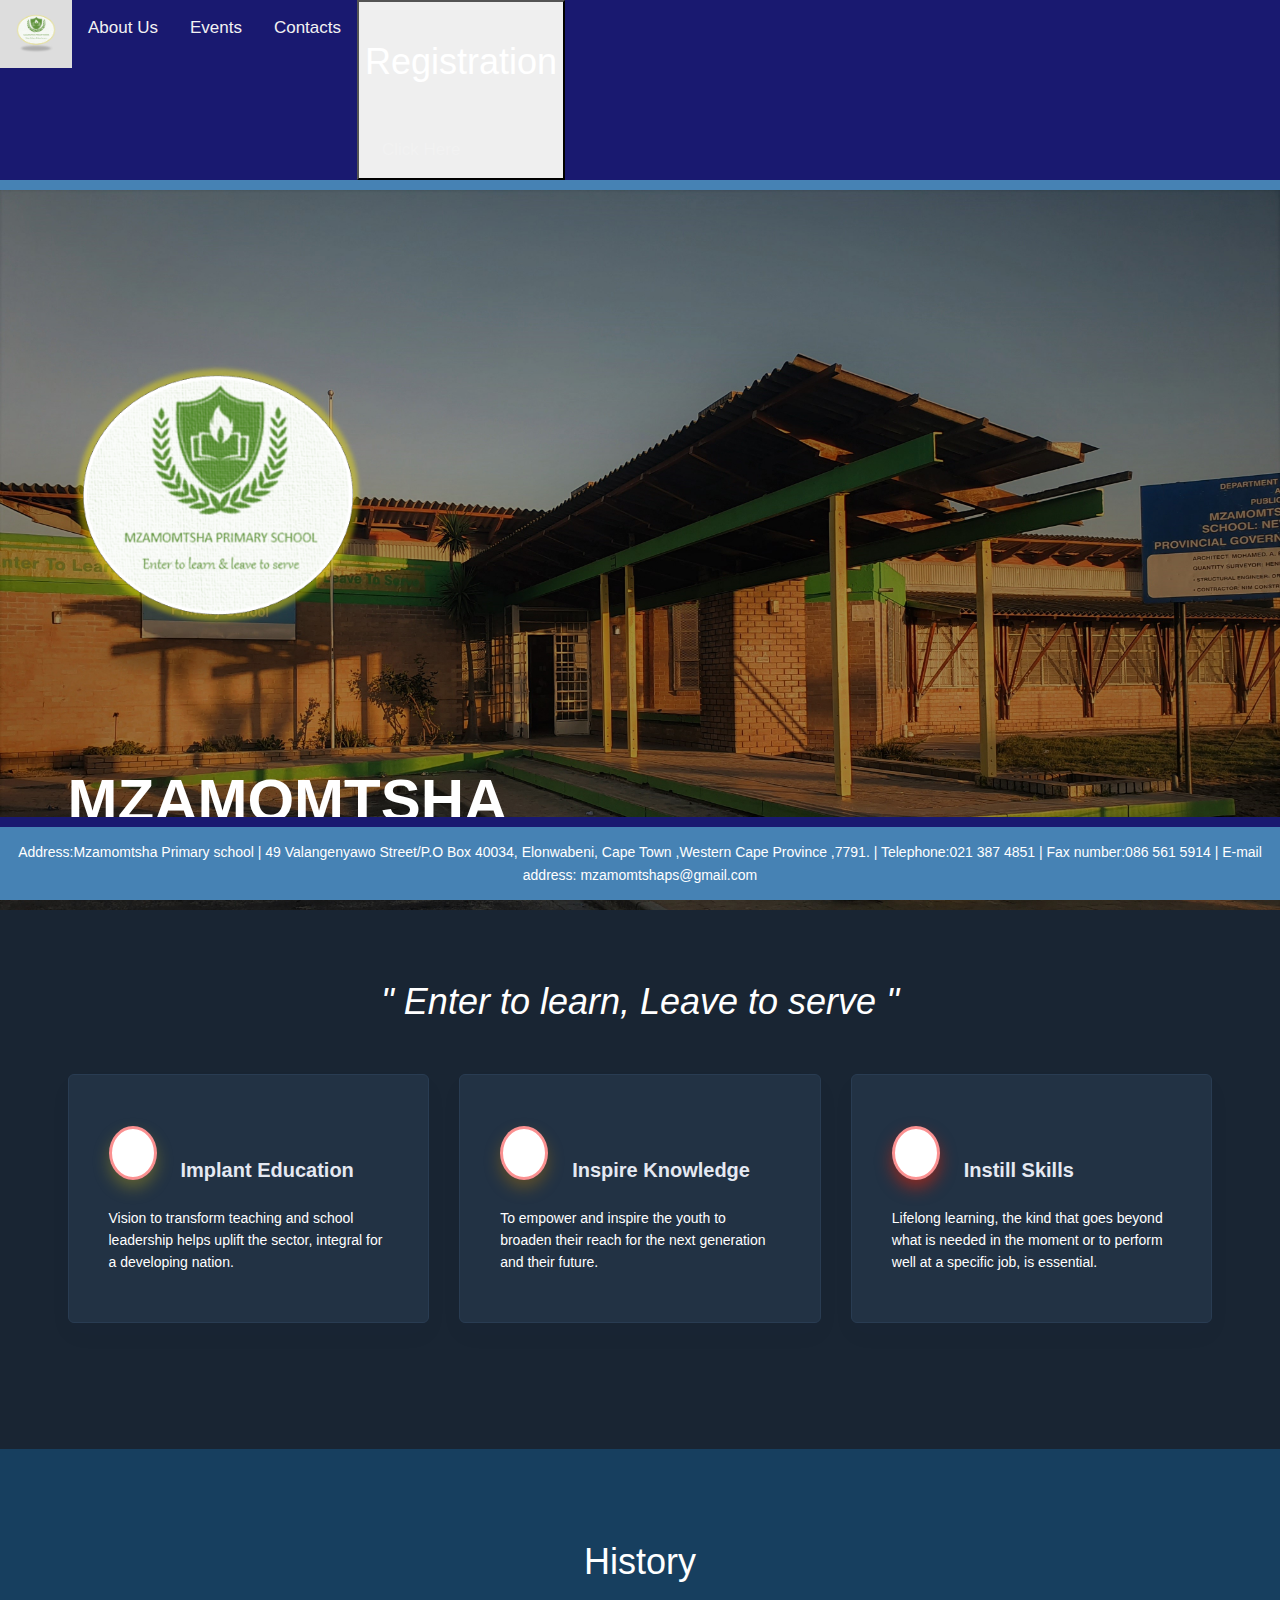
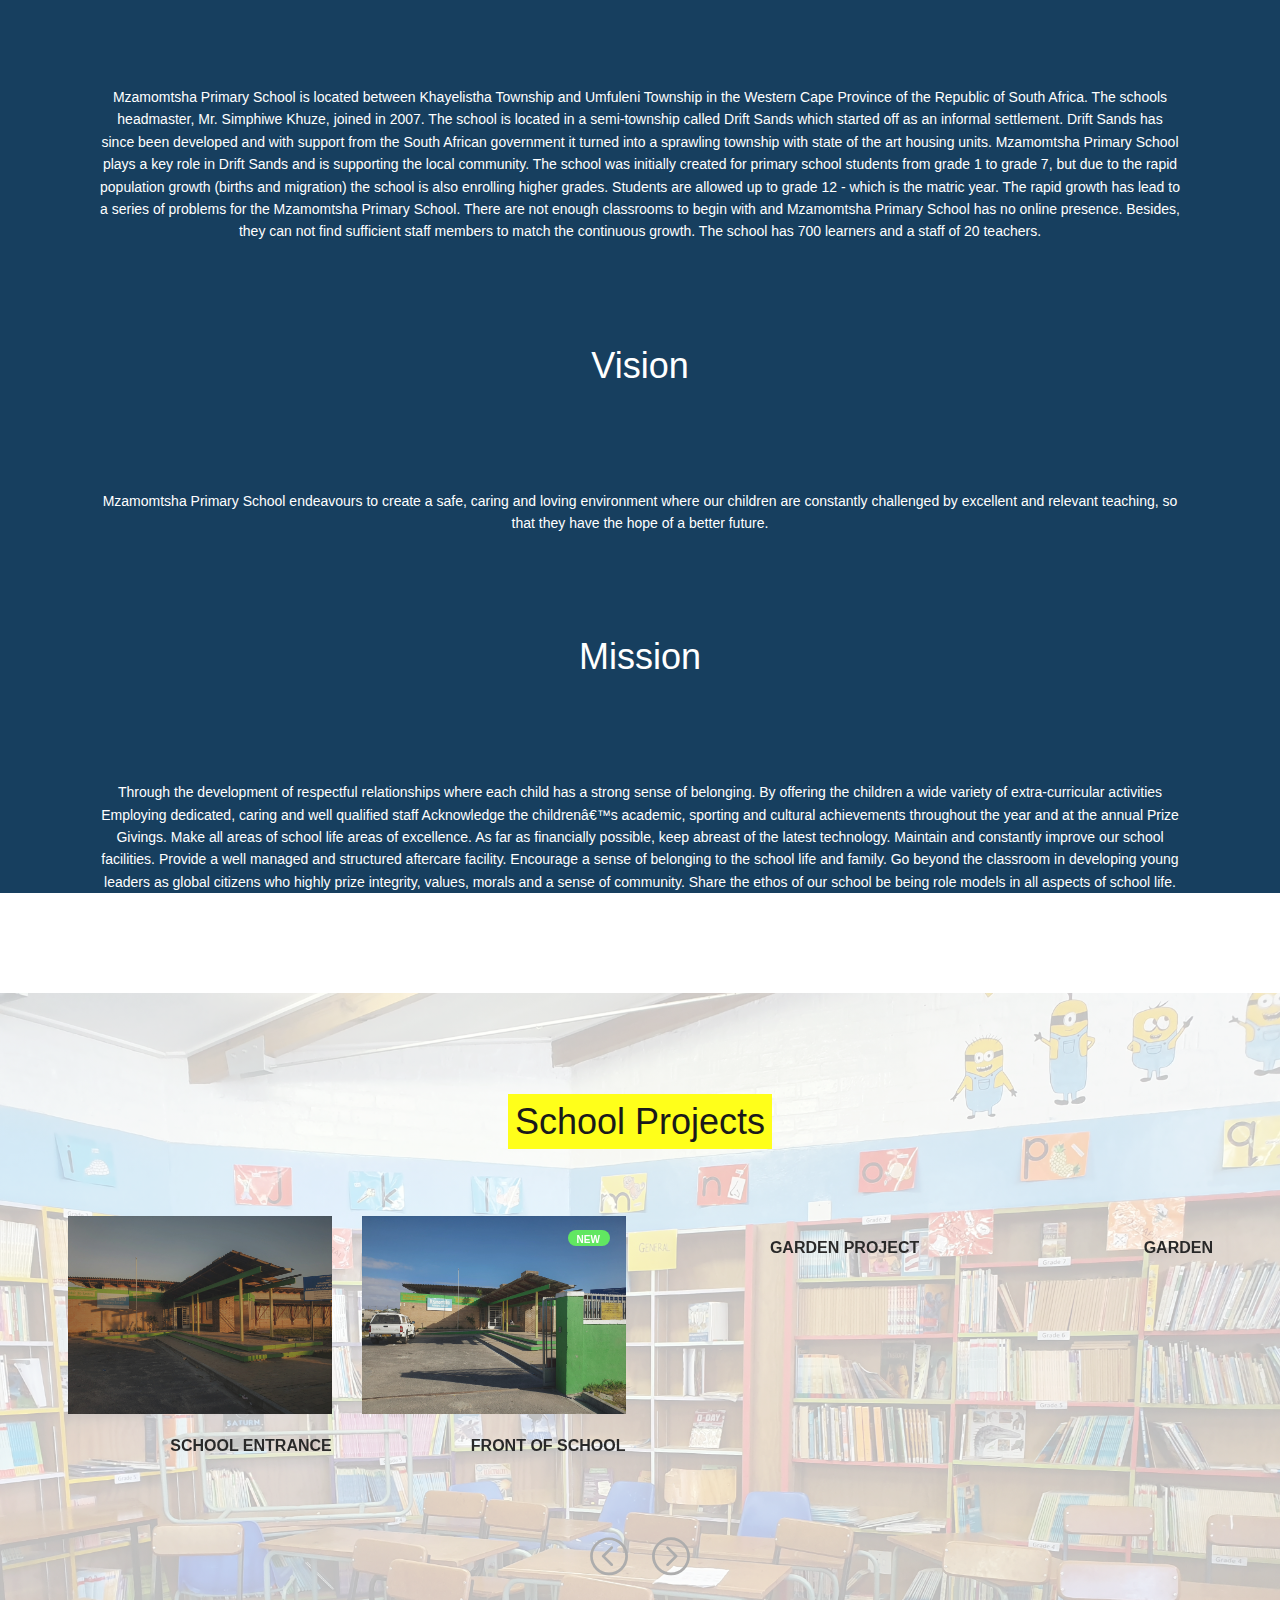
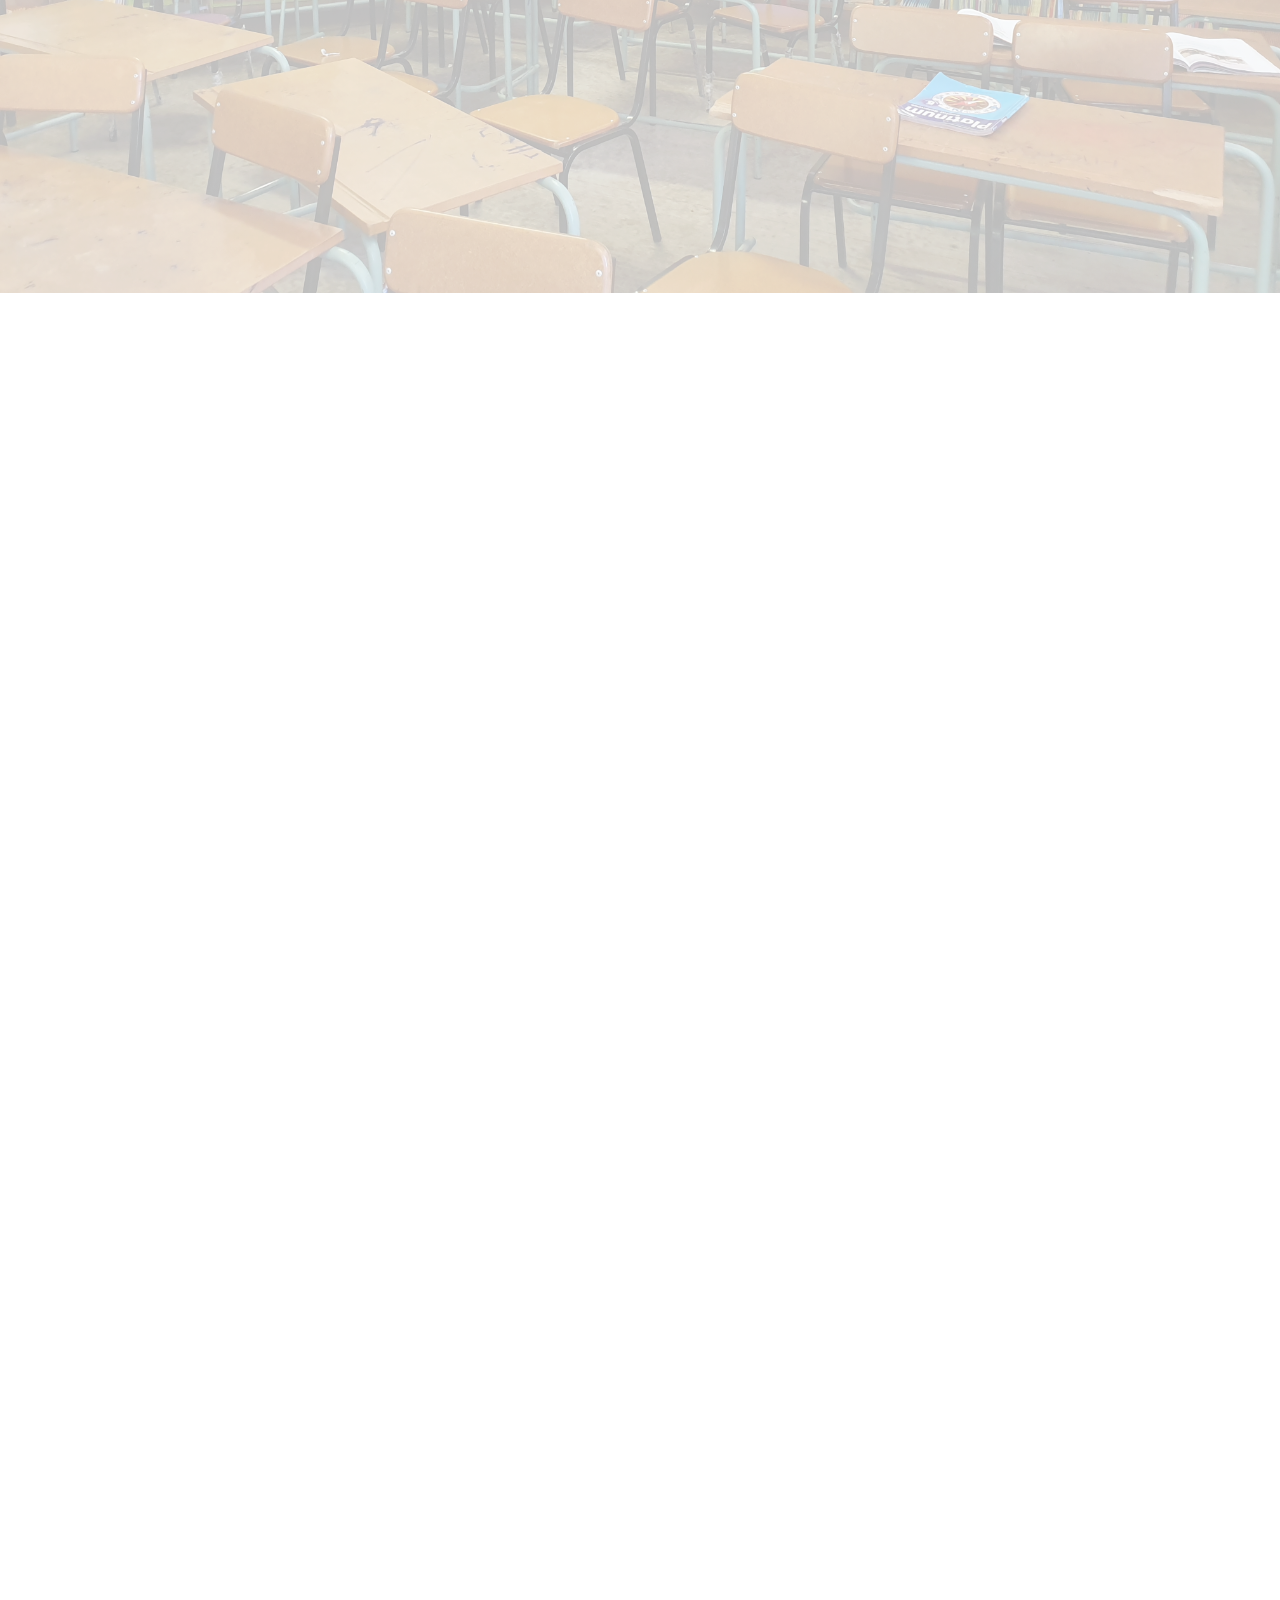
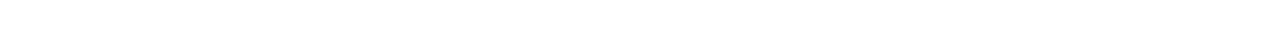
==== index1.html @ cf422778 "Add all my files" ====
<!DOCTYPE html>
<html lang="zxx">
<head>
	<title>Mzamomtsha Primary School</title>
	<meta charset="UTF-8">
	<meta name="description" content=" School Site | eCommerce still under construction ">
	<meta name="keywords" content="SCHOOL SITE, eCommerce, creative, html">
	<meta name="viewport" content="width=device-width, initial-scale=1.0">
	<!-- Favicon -->
	<link rel="shortcut icon" type="image/png" href="../pics/favicon32x32.png">

	<!-- Google Font -->
	<link href="https://fonts.googleapis.com/css?family=Josefin+Sans:300,300i,400,400i,700,700i" rel="stylesheet">


	<!-- Stylesheets -->
	<link rel="stylesheet" href="css/bootstrap.min.css"/>
	<link rel="stylesheet" href="css/font-awesome.min.css"/>
	<link rel="stylesheet" href="css/flaticon.css"/>
	<link rel="stylesheet" href="css/slicknav.min.css"/>
	<link rel="stylesheet" href="css/jquery-ui.min.css"/>
	<link rel="stylesheet" href="css/owl.carousel.min.css"/>
	<link rel="stylesheet" href="css/animate.css"/>
	<link rel="stylesheet" href="css/style.css"/>
	<link rel="stylesheet" href="css/Icon.css"/>
	<link rel="stylesheet" href="css/grid.css">
	<link rel="stylesheet" href="css/normalize.css">
	<link rel="stylesheet" href="css/ionicons.min.css">


	<link rel="stylesheet" href="css/tab.css">
	
	<style>

#navbar {
  overflow: hidden;
	background-color: midnightblue;
	z-index: 102;
}

#navbar a {
  float: left;
  display: block;
  color: #f2f2f2;
  text-align: center;
  padding: 14px 16px;
  text-decoration: none;
  font-size: 17px;
}

#navbar a:hover {
  background-color: #ddd;
  color: black;
}

#navbar a.active {
  background-color: rgb(7, 222, 250);
  color: white;
}
.sticky {
  position: fixed;
  top: 0;
  width: 100%;
}
#schoolProject{
		background-color: white;
		opacity: 0.9;
		z-index: 94;
	}
	
	@media screen and (max-width: 600px) {
  .nav-bar a:not(:first-child) {display: none;}
  .nav-bar a.icon {
    float: right;
    display: block;
  }
}

@media screen and (max-width: 600px) {
  .nav-bar {position: relative;}
  .nav-bar .icon {
    position: absolute;
    right: 0;
    top: 0;
  }
  .nav-bar a {
    float: none;
    display: block;
    text-align: left;
		
  }
}
.content-title{
	background-color: blue;
}
	
	

	</style>

	<!--[if lt IE 9]>
		  <script src="https://oss.maxcdn.com/html5shiv/3.7.2/html5shiv.min.js"></script>
	  <script src="https://oss.maxcdn.com/respond/1.4.2/respond.min.js"></script>
	<![endif]-->

	<div id="fb-root"></div>
	<script async defer crossorigin="anonymous" src="https://connect.facebook.net/en_GB/sdk.js#xfbml=1&version=v3.3"></script>



</head>
<body>


				
				
	<!-- Page Preloder -->
	<div id="preloder">
		<div class="loader"></div>
	</div>

	<!-- Header section end -->



	<!-- H section -->
	<section class="hero-section">
		<div id="navbar">
			<a href="#"><img src="logo1.png" style="width: 40px;height: 40px;"></a>
			<a href="#history">About Us</a>
			<a href="#schoolProject">Events</a>
			<a href="#footerDiv">Contacts</a>
			<button onclick="functionName('red')" ><div class="content-wrap">
				<h2 id="content-title">Registration</h2>
				<p><a href="index.html" class="btn">Click Here</a></p>
			</div></button>
			<div style="width: 100%; height: 10px; background-color: steelblue;z-index: 104;background-attachment: fixed;"></div>
		</div>
		
		<div class="hero-slider owl-carousel">
			<div class="hs-item set-bg" data-setbg="pics/1.jpg">
				<div class="container">
					<div class="row">
						<div class="col-xl-6 col-lg-7 text-black">
							<img src="logo1.png" style="width: 300px;margin-bottom: 0;">
								<h2>Mzamomtsha Primary School</h2>
							<a href="#" class="site-btn sb-powderblue">WELCOME TO EDUCATION</a>
						</div>
					</div>
					<div class="offer-Donations text-dark black">
					</div>
				</div>
			</div>
			<div class="hs-item set-bg" data-setbg="pics/2.jpg">
				<div class="container">
					<div class="row">
						<div class="col-xl-6 col-lg-7 text-bold Black">
							<h2>Mzamomtsha Primary School</h2>
							<a href="#" class="site-btn sb-powderblue">WELCOME TO EDUCATION</a>
						</div>
					</div>
				</div>
			</div>
	</section>
	<!-- Hero section end -->





<!-- First section -->

<div id="features-features-4" title="Education provides a future"></div>
	<section class="slice slice-lg bg-section-secondary overflow-hidden">
	  <div class="bg-absolute-cover bg-size--contain d-flex align-items-center">

	  </div>
	  <div class="container position-relative zindex100" >
		<div class="mb-5 px-3 text-center">
		  <h2 class=" mt-4"><em>" Enter to learn, Leave to serve "</em></h2>
		</div>
		<div class="row">
		  <div class="col-lg-4">
			<div class="card px-3">
			  <div class="card-body py-5">
				<div class="d-flex align-items-center">
				  <div class="icon bg-gradient-primary text-white rounded-circle icon-shape shadow-primary">
					<i class="fas fa-star"></i>
				  </div>
				  <div class="icon-text pl-4">
					<h5 class="mb-0">Implant Education</h5>
				  </div>
				</div>
				<p class="mt-4 mb-0">Vision to transform teaching and school leadership helps uplift the sector, integral for a developing nation.</p>
			  </div>
			</div>
		  </div>
		  <div class="col-lg-4">
			<div class="card px-3">
			  <div class="card-body py-5">
				<div class="d-flex align-items-center">
				  <div class="icon bg-gradient-warning text-white rounded-circle icon-shape shadow-warning">
					<i class="far fa-handshake"></i>
				  </div>
				  <div class="icon-text pl-4">
					<h5 class="mb-0">Inspire Knowledge</h5>
				  </div>
				</div>
				<p class="mt-4 mb-0">To empower and inspire the youth to broaden their reach for the next generation and their future.
				</p>
			  </div>
			</div>
		  </div>
		  <div class="col-lg-4">
			<div class="card px-3">
			  <div class="card-body py-5">
				<div class="d-flex align-items-center">
				  <div class="icon bg-gradient-info text-white rounded-circle icon-shape shadow-info">
					<i class="fas fa-check"></i>
				  </div>
				  <div class="icon-text pl-4">
					<h5 class="mb-0">Instill Skills</h5>
				  </div>
				</div>
				<p class="mt-4 mb-0">Lifelong learning, the kind that goes beyond what is needed in the moment or to perform well at a specific job, is essential.</p>
			  </div>
			</div>
		  </div>
		</div>
	  </div>
	</section>
  </div>
<div>
<div class="aboutus" style="background-color:  #173f5f">
<div id="history">
	<br><br>
</div>

	 <h2 style="text-align:center">History</h2>
    <p style="margin:100px;">
        Mzamomtsha Primary School is located between Khayelistha Township and Umfuleni Township in the Western Cape Province of the Republic of South Africa. The schools headmaster, Mr. Simphiwe Khuze, joined in 2007. The school is located in a semi-township called Drift Sands which started off as an informal settlement. Drift Sands has since been developed and with support from the South African government it turned into a sprawling township with state of the art housing units. Mzamomtsha Primary School plays a key role in Drift Sands and is supporting the local community. The school was initially created for primary school students from grade 1 to grade 7, but due to the rapid population growth (births and migration) the school is also enrolling higher grades. Students are allowed up to grade 12 - which is the matric year. The rapid growth has lead to a series of problems for the Mzamomtsha Primary School. There are not enough classrooms to begin with and Mzamomtsha Primary School has no online presence. Besides, they can not find sufficient staff members to match the continuous growth. The school has 700 learners and a staff of 20 teachers.
		</p>
		<h2 style= "text-align:center">Vision<h2>
			<p style="margin:100px;">Mzamomtsha Primary School endeavours to create a safe, caring and loving environment where our children are constantly challenged by excellent and relevant teaching, so that they have the hope of a better future.</p>
		<h2 style= "text-align:center" >Mission<h2>
		<p style="margin:100px;">	Through the development of respectful relationships where each child has a strong sense of belonging.
			By offering the children a wide variety of extra-curricular activities
			Employing dedicated, caring and well qualified staff
			Acknowledge the childrenâ€™s academic, sporting and cultural achievements throughout the year and at the annual Prize Givings.
			Make all areas of school life areas of excellence.
			As far as financially possible, keep abreast of the latest technology.
			Maintain and constantly improve our school facilities.
			Provide a well managed and structured aftercare facility.
			Encourage a sense of belonging to the school life and family.
			Go beyond the classroom in developing young leaders as global citizens who highly prize integrity, values, morals and a sense of community.
			Share the ethos of our school be being role models in all aspects of school life.</p>
		</div>





	<!-- latest news section -->
	<section class="top-letest-product-section" id="schoolProject" style="background: linear-gradient(rgba(255,255,255,0.7), rgba(255,255,255,0.7)), url('pics/5.jpg'); width: 100%; height: 100vh;background-size: cover;">
		<div class="container">
			<div class="section-title" style="z-index: 98;">
				<h2><mark>School Projects</mark></h2>
			</div>
			<div class="product-slider owl-carousel">
				<div class="product-item">
					<div class="pi-pic">
						<img src="./pics/1.jpg" alt="">
						<div class="pi-links">

						</div>
					</div>
					<div class="pi-text">
						<h6>SCHOOL ENTRANCE</h6>
					</div>
				</div>
				<div class="product-item">
					<div class="pi-pic">
						<div class="tag-new">New</div>
						<img src="./pics/2.jpg" alt="">
						<div class="pi-links">

						</div>
					</div>
					<div class="pi-text">
						<h6>FRONT OF SCHOOL</h6>
					</div>
				</div>
				<div class="product-item">
					<div class="pi-pic">
						<img src="./pics/16.jpg" alt="">
						<div class="pi-links">

						</div>
					</div>
					<div class="pi-text">
						<h6>GARDEN PROJECT</h6>
					</div>
				</div>
				<div class="product-item">
						<div class="pi-pic">
							<img src="./pics/17.jpg" alt="">
							<div class="pi-links">

							</div>
						</div>
						<div class="pi-text">
							<h6> GARDEN </h6>
						</div>
					</div>
				<div class="product-item">
						<div class="pi-pic">
							<img src="./pics/10.jpg" alt="">
							<div class="pi-links">

							</div>
						</div>
						<div class="pi-text">
							<h6> LOVE </h6>
						</div>
					</div>

										<div class="product-item">
												<div class="pi-pic">
										<img src="./pics/6.jpg" alt="">
										<div class="pi-links">
			
											</div>
										</div>
											<div class="pi-text">
													<h6> CLASS ROOM1 </h6>
												</div>
											</div>
			
											<div class="product-item">
													<div class="pi-pic">
										<img src="./pics/8.jpg" alt="">
										<div class="pi-links">
			
											</div>
										</div>
											<div class="pi-text">
													<h6> CLASS ROOM FRONT </h6>
												</div>
											</div>
			
											<div class="product-item">
													<div class="pi-pic">
										<img src="./pics/9.jpg" alt="">
										<div class="pi-links">
			
											</div>
										</div>
											<div class="pi-text">
													<h6> SCHOOL HALL </h6>
												</div>
											</div>
			
											<div class="product-item">
													<div class="pi-pic">
										<img src="./pics/10.jpg" alt="">
										<div class="pi-links">
			
											</div>
										</div>
											<div class="pi-text">
													<h6> SCHOOL ACTIVITY </h6>
												</div>
											</div>
			
											<div class="product-item">
													<div class="pi-pic">
										<img src="./pics/11.jpg" alt="">
										<div class="pi-links">
			
											</div>
										</div>
											<div class="pi-text">
													<h6> SCHOOL ACTIVTY 2 </h6>
												</div>
											</div>
			
											<div class="product-item">
													<div class="pi-pic">
										<img src="./pics/12.jpg" alt="">
										<div class="pi-links">
			
											</div>
										</div>
											<div class="pi-text">
													<h6> SCHOOL ACTIVITY 3 </h6>
												</div>
											</div>
			</div>
		</div>
	
	<!-- latest news section end -->

	<!-- Footer section -->
	
	</section>
	<!-- Footer section end -->
	<div class="calEnd" id="footerDiv">
			<h1>Calendar</h1>
			<iframe src="https://calendar.google.com/calendar/embed?height=600&amp;wkst=1&amp;bgcolor=%23ffffff&amp;ctz=Africa%2FJohannesburg&amp;src=dW5hdGhpLm1hbGVsbzE5QGdtYWlsLmNvbQ&amp;src=YWRkcmVzc2Jvb2sjY29udGFjdHNAZ3JvdXAudi5jYWxlbmRhci5nb29nbGUuY29t&amp;src=NWRldDJtdnBtbGRwaTFqYmFmcWd2dGJpazBAZ3JvdXAuY2FsZW5kYXIuZ29vZ2xlLmNvbQ&amp;src=ZW4uc2EjaG9saWRheUBncm91cC52LmNhbGVuZGFyLmdvb2dsZS5jb20&amp;color=%23039BE5&amp;color=%2333B679&amp;color=%23AD1457&amp;color=%230B8043" style="border-width:0" width="100%" height="600" frameborder="0" scrolling="no"></iframe>
	</div>
	
	<br>
	<center><iframe src="https://www.facebook.com/plugins/post.php?href=https%3A%2F%2Fwww.facebook.com%2F20531316728%2Fposts%2F10154009990506729%2F&width=500&show_text=true&height=290&appId" width="500" height="290" style="border:none;overflow:hidden" scrolling="no" frameborder="0" allowTransparency="true" allow="encrypted-media"></iframe></center>

	<div class="footerDiv" id="animate">
	
    
			<div class="outer">
			 <div class="gmapsEmbed">
					 <h3 class="boldtext"></h3>
	
					<center><div class="mapouter"><div class="gmap_canvas"><iframe width="538" height="305" id="gmap_canvas" src="https://maps.google.com/maps?q=mzamomtsha%20primary%20school%2Cc&t=k&z=13&ie=UTF8&iwloc=&output=embed" frameborder="0" scrolling="no" marginheight="0" marginwidth="0"></iframe>Google Maps Generator by <a href="https://www.embedgooglemap.net">embedgooglemap.net</a></div><style>.mapouter{position:relative;text-align:right;height:305px;width:538px;}.gmap_canvas {overflow:hidden;background:none!important;height:305px;width:538px;margin: 20px}</style></div></div></center>
	</div>
	<div class="horizontaLine"></div>
</section>



<div class="footer" style="z-index: 99;">
<div style="width: 100%; height: 10px; background-color: midnightblue"></div>
		<p> Address:Mzamomtsha Primary school | 
		49 Valangenyawo Street/P.O Box 40034, Elonwabeni,
					 Cape Town
				 ,Western Cape Province
					 ,7791.
|	Telephone:021 387 4851
|	Fax number:086 561 5914
|	E-mail address: mzamomtshaps@gmail.com</p>
	</div>
	
	
	<script>
		window.onscroll = function() {myFunction()};
		
		var navbar = document.getElementById("navbar");
		var sticky = navbar.offsetTop;
		
		function myFunction() {
			if (window.pageYOffset >= sticky) {
				navbar.classList.add("sticky")
			} else {
				navbar.classList.remove("sticky");
			}
		}
		</script>
	<!--====== Javascripts & Jquery ======-->


	<script src="js/jquery-3.2.1.min.js"></script>
	<script src="js/bootstrap.min.js"></script>
	<script src="js/jquery.slicknav.min.js"></script>
	<script src="js/owl.carousel.min.js"></script>
	<script src="js/jquery.nicescroll.min.js"></script>
	<script src="js/jquery.zoom.min.js"></script>
	<script src="js/jquery-ui.min.js"></script>
	<script src="js/main.js"></script>

	</body>
<script>
function openCity(cityName, elmnt, color) {
  // Hide all elements with class="tabcontent" by default */
  var i, tabcontent, tablinks;
  tabcontent = document.getElementsByClassName("tabcontent");
  for (i = 0; i < tabcontent.length; i++) {
    tabcontent[i].style.display = "none";
  }

  // Remove the background color of all tablinks/buttons
  tablinks = document.getElementsByClassName("tablink");
  for (i = 0; i < tablinks.length; i++) {
    tablinks[i].style.backgroundColor = "";
  }

  // Show the specific tab content
  document.getElementById(cityName).style.display = "block";

  // Add the specific color to the button used to open the tab content
  elmnt.style.backgroundColor = color;
}
	</script>
</html>
---- css/flaticon.css ----
/*
  	Flaticon icon font: Flaticon
  	Creation date: 22/06/2016 15:32
  	*/

@font-face {
  font-family: "Flaticon";
  src: url("../icon-fonts/Flaticon.eot");
  src: url("../icon-fonts/Flaticon.eot?#iefix") format("embedded-opentype"),
       url("../icon-fonts/Flaticon.woff") format("woff"),
       url("../icon-fonts/Flaticon.ttf") format("truetype"),
       url("../icon-fonts/Flaticon.svg#Flaticon") format("svg");
  font-weight: normal;
  font-style: normal;
}

@media screen and (-webkit-min-device-pixel-ratio:0) {
  @font-face {
    font-family: "Flaticon";
    src: url("../icon-fonts/Flaticon.svg#Flaticon") format("svg");
  }
}

[class^="flaticon-"]:before, [class*=" flaticon-"]:before,
[class^="flaticon-"]:after, [class*=" flaticon-"]:after {
  font-family: Flaticon;
    font-style: normal;
}

.flaticon-add:before { content: "\f100"; }
.flaticon-bag:before { content: "\f101"; }
.flaticon-battery:before { content: "\f102"; }
.flaticon-bell:before { content: "\f103"; }
.flaticon-bluetooth:before { content: "\f104"; }
.flaticon-bookmark:before { content: "\f105"; }
.flaticon-briefcase:before { content: "\f106"; }
.flaticon-calendar:before { content: "\f107"; }
.flaticon-cancel:before { content: "\f108"; }
.flaticon-cancel-1:before { content: "\f109"; }
.flaticon-clip:before { content: "\f10a"; }
.flaticon-clock:before { content: "\f10b"; }
.flaticon-clock-1:before { content: "\f10c"; }
.flaticon-cloud:before { content: "\f10d"; }
.flaticon-correct:before { content: "\f10e"; }
.flaticon-credit-card:before { content: "\f10f"; }
.flaticon-cursor:before { content: "\f110"; }
.flaticon-cursor-1:before { content: "\f111"; }
.flaticon-cut:before { content: "\f112"; }
.flaticon-cutlery:before { content: "\f113"; }
.flaticon-down-arrow:before { content: "\f114"; }
.flaticon-download:before { content: "\f115"; }
.flaticon-edit:before { content: "\f116"; }
.flaticon-envelope:before { content: "\f117"; }
.flaticon-export:before { content: "\f118"; }
.flaticon-favorite:before { content: "\f119"; }
.flaticon-file:before { content: "\f11a"; }
.flaticon-folder:before { content: "\f11b"; }
.flaticon-forward:before { content: "\f11c"; }
.flaticon-gallery:before { content: "\f11d"; }
.flaticon-gamepad:before { content: "\f11e"; }
.flaticon-garbage:before { content: "\f11f"; }
.flaticon-headphones:before { content: "\f120"; }
.flaticon-heart:before { content: "\f121"; }
.flaticon-help:before { content: "\f122"; }
.flaticon-home:before { content: "\f123"; }
.flaticon-hourglass:before { content: "\f124"; }
.flaticon-info:before { content: "\f125"; }
.flaticon-layer:before { content: "\f126"; }
.flaticon-layout:before { content: "\f127"; }
.flaticon-left-arrow:before { content: "\f128"; }
.flaticon-left-arrow-1:before { content: "\f129"; }
.flaticon-lightning:before { content: "\f12a"; }
.flaticon-link:before { content: "\f12b"; }
.flaticon-logout:before { content: "\f12c"; }
.flaticon-magnet:before { content: "\f12d"; }
.flaticon-map:before { content: "\f12e"; }
.flaticon-menu:before { content: "\f12f"; }
.flaticon-monitor:before { content: "\f130"; }
.flaticon-moon:before { content: "\f131"; }
.flaticon-padnote:before { content: "\f132"; }
.flaticon-paint:before { content: "\f133"; }
.flaticon-pause:before { content: "\f134"; }
.flaticon-photo-camera:before { content: "\f135"; }
.flaticon-placeholder:before { content: "\f136"; }
.flaticon-play-button:before { content: "\f137"; }
.flaticon-power:before { content: "\f138"; }
.flaticon-presentation:before { content: "\f139"; }
.flaticon-printer:before { content: "\f13a"; }
.flaticon-profile:before { content: "\f13b"; }
.flaticon-prohibition:before { content: "\f13c"; }
.flaticon-push-pin:before { content: "\f13d"; }
.flaticon-puzzle:before { content: "\f13e"; }
.flaticon-refresh:before { content: "\f13f"; }
.flaticon-remove:before { content: "\f140"; }
.flaticon-rewind:before { content: "\f141"; }
.flaticon-right-arrow:before { content: "\f142"; }
.flaticon-right-arrow-1:before { content: "\f143"; }
.flaticon-rocket-launch:before { content: "\f144"; }
.flaticon-screen:before { content: "\f145"; }
.flaticon-search:before { content: "\f146"; }
.flaticon-settings:before { content: "\f147"; }
.flaticon-settings-1:before { content: "\f148"; }
.flaticon-settings-2:before { content: "\f149"; }
.flaticon-share:before { content: "\f14a"; }
.flaticon-shield:before { content: "\f14b"; }
.flaticon-shopping-cart:before { content: "\f14c"; }
.flaticon-shutter:before { content: "\f14d"; }
.flaticon-smartphone:before { content: "\f14e"; }
.flaticon-speech-bubble:before { content: "\f14f"; }
.flaticon-speedometer:before { content: "\f150"; }
.flaticon-stats:before { content: "\f151"; }
.flaticon-store:before { content: "\f152"; }
.flaticon-sun:before { content: "\f153"; }
.flaticon-switch:before { content: "\f154"; }
.flaticon-tag:before { content: "\f155"; }
.flaticon-target:before { content: "\f156"; }
.flaticon-timer:before { content: "\f157"; }
.flaticon-unlock:before { content: "\f158"; }
.flaticon-up-arrow:before { content: "\f159"; }
.flaticon-upload:before { content: "\f15a"; }
.flaticon-video:before { content: "\f15b"; }
.flaticon-video-camera:before { content: "\f15c"; }
.flaticon-visible:before { content: "\f15d"; }
.flaticon-voice-recorder:before { content: "\f15e"; }
.flaticon-volume:before { content: "\f15f"; }
.flaticon-waiting:before { content: "\f160"; }
.flaticon-wifi:before { content: "\f161"; }
.flaticon-zoom:before { content: "\f162"; }
.flaticon-zoom-out:before { content: "\f163"; }
---- css/style.css ----
/* =================================
------------------------------------
  school| eCommerce Template
  Version: 1.0
 ------------------------------------
 ====================================*/


/*----------------------------------------*/
/*  default CSS
/*----------------------------------------*/

html,
body {
	height: 100%;
	font-family: 'Josefin Sans', sans-serif;
	-webkit-font-smoothing: antialiased;
	/*font-smoothing: antialiased;*/
}

h1,
h2,
h3,
h4,
h5,
h6 {
	margin: 0;
	color: #ffffff;
	font-weight: 600;
}

h1 {
	font-size: 70px;
}

h2 {
	font-size: 36px;;
}

h3 {
	font-size: 30px;
}

h4 {
	font-size: 24px;
}

h5 {
	font-size: 18px;
}

h6 {
	font-size: 16px;
}
.hs-item .set-bg {
opacity: 10;


}
p {
	font-size: 14px;
	color: #ffffff;
	line-height: 1.6;
}

img {
	max-width: 100%;
}

input:focus,
select:focus,
button:focus,
textarea:focus {
	outline: none;
}

a:hover,
a:focus {
	text-decoration: none;
	outline: none;
}

ul,
ol {
	padding: 0;
	margin: 0;
	background-color: #11daf5;
}

li{
	list-style-type: none;
	color: #ffffff;
	justify-content: flex-end;
		
}

.main_nav_item{
	color: white;
}

/*---------------------
  Helper CSS
-----------------------*/

.section-title {
	text-align: center;
}

.section-title h2 {
	font-size: 36px;
}

.set-bg {
	background-repeat: no-repeat;
	background-size: cover;
	background-position: top center;
}

.spad {
	padding-top: 105px;
	padding-bottom: 105px;
}

.text-white h1,
.text-white h2,
.text-white h3,
.text-white h4,
.text-white h5,
.text-white h6,
.text-white p,
.text-white span,
.text-white li,
.text-white a {
	color: #fff;
}

/*---------------------
  Commom elements
-----------------------*/

/* buttons */

.site-btn {
	display: inline-block;
	border: none;
	font-size: 14px;
	font-weight: 600;
	min-width: 167px;
	padding: 18px 47px 14px;
	border-radius: 50px;
	text-transform: uppercase;
	background: #11daf5;
	color: #fff;
	line-height: normal;
	cursor: pointer;
	text-align: center;
}

.site-btn:hover {
	color: #fff;
}

.site-btn.sb-white {
	background: #fff;
	color: #111111;
}

.site-btn.sb-line {
	background: transparent;
	color: #fff;
	-webkit-box-shadow: inset 0 0 0 1px #fff;
	box-shadow: inset 0 0 0 1px #fff;
}

.site-btn.sb-dark {
	background: #413a3a;
}

.site-btn.sb-dark.sb-line {
	background-color: transparent;
	color: #111111;
	-webkit-box-shadow: inset 0 0 0 1px #111111;
	box-shadow: inset 0 0 0 1px #111111;
}

/* Preloder */

#preloder {
	position: fixed;
	width: 100%;
	height: 100%;
	top: 0;
	left: 0;
	z-index: 999999;
	background: #000;
}

.loader {
	width: 40px;
	height: 40px;
	position: absolute;
	top: 50%;
	left: 50%;
	margin-top: -13px;
	margin-left: -13px;
	border-radius: 60px;
	animation: loader 0.8s linear infinite;
	-webkit-animation: loader 0.8s linear infinite;
}

@keyframes loader {
	0% {
		-webkit-transform: rotate(0deg);
		transform: rotate(0deg);
		border: 4px solid #36eef4;
		border-left-color: transparent;
	}
	50% {
		-webkit-transform: rotate(180deg);
		transform: rotate(180deg);
		border: 4px solid #0306af;
		border-left-color: transparent;
	}
	100% {
		-webkit-transform: rotate(360deg);
		transform: rotate(360deg);
		border: 4px solid #36eef4;
		border-left-color: transparent;
	}
}

@-webkit-keyframes loader {
	0% {
		-webkit-transform: rotate(0deg);
		border: 4px solid #36eef4;
		border-left-color: transparent;
	}
	50% {
		-webkit-transform: rotate(180deg);
		border: 4px solid #0306af;
		border-left-color: transparent;
	}
	100% {
		-webkit-transform: rotate(360deg);
		border: 4px solid #36eef4;
		border-left-color: transparent;
	}
}

.elements-section {
	padding-top: 100px;
}

.el-title {
	margin-bottom: 75px;
}

.element {
	margin-bottom: 100px;
}

.element:last-child {
	margin-bottom: 0;
}

/* Accordion */

.accordion-area {
	margin-top: 50px;
	border-top: 2px solid #e1e1e1;
}

.accordion-area .panel {
	border-bottom: 2px solid #e1e1e1;
}

.accordion-area .panel-link {
	background-image: url("../img/arrow-down.png");
	background-repeat: no-repeat;
	background-position: right 10px top 30px;
}

.faq-accordion.accordion-area .panel-link,
.faq-accordion.accordion-area .panel-link.active.collapsed {
	padding: 17px 100px 17px 20px;
}

.faq-accordion.accordion-area .panel-link:after {
	right: 44px;
}

.accordion-area .panel-header .panel-link.collapsed {
	background-image: url("../img/arrow-down.png");
}

.accordion-area .panel-link.active {
	background-image: url("../img/arrow-up.png");
}

.accordion-area .panel-link.active {
	background-color: transparent;
}

.accordion-area .panel-link,
.accordion-area .panel-link.active.collapsed {
	text-align: left;
	position: relative;
	width: 100%;
	font-size: 14px;
	font-weight: 700;
	color: #414141;
	padding: 0;
	text-transform: uppercase;
	line-height: 1;
	cursor: pointer;
	border: none;
	min-height: 69px;
	background-color: transparent;
	border-radius: 0;
}

.accordion-area .panel-body {
	padding-top: 10px;
}

.accordion-area .panel-body p {
	color: #8f8f8f;
	margin-bottom: 25px;
	line-height: 1.8;
}

.accordion-area .panel-body p span {
	font-size: 12px;
	font-weight: 700;
	text-transform: uppercase;
	color: #11e6f5;
}

.accordion-area .panel-body img {
	margin-bottom: 25px;
}

.accordion-area .panel-body h4 {
	font-size: 18px;
	margin-bottom: 20px;
}

/*------------------
  Header section
---------------------*/

.header-top {
	padding: 18px 0 14px;
}

.site-logo {
	display: inline-block;
}

.header-search-form {
	width: 100%;
	position: relative;
	padding: 0 10px;
}

.header-search-form input {
	width: 100%;
	height: 44px;
	font-size: 14px;
	border-radius: 50px;
	border: none;
	padding: 0 19px;
	background: #f0f0f0;
}

.header-search-form button {
	position: absolute;
	height: 100%;
	right: 18px;
	top: 0;
	font-size: 26px;
	color: #000;
	border: none;
	cursor: pointer;
	background-color: transparent;
}

.user-panel .up-item {
	display: inline-block;
	font-size: 14px;
}

.user-panel .up-item i {
	font-size: 22px;
}

.user-panel .up-item a {
	font-size: 14px;
	color: #000;
}

.user-panel .up-item:first-child {
	margin-right: 29px;
}

.shopping-card {
	display: inline-block;
	position: relative;
}

.shopping-card span {
	position: absolute;
	top: -4px;
	left: 100%;
	height: 16px;
	min-width: 16px;
	color: #fff;
	font-size: 13px;
	background: #f51167;
	text-align: center;
	border-radius: 30px;
	padding: 0 2px;
	margin-left: -7px;
}

.main-navbar {
	background: #282828;
}

.slicknav_menu {
	display: none;
}

.main-menu {
	list-style: none;
}

.main-menu li {
	display: inline-block;
	position: relative;
}

.main-menu li a {
	display: inline-block;
	font-size: 16px;
	color: #ffffff;
	margin-right: 50px;
	line-height: 1;
	padding: 17px 0;
	position: relative;
}

.main-menu li a .new {
	position: absolute;
	top: -8px;
	font-size: 10px;
	font-weight: 700;
	color: #fff;
	background: #11daf5;
	line-height: 1;
	text-transform: uppercase;
	left: calc(50% - 21px);
	padding: 5px 9px 1px;
	border-radius: 15px;
	width: 42px;
}

.main-menu li:hover .sub-menu {
	visibility: visible;
	opacity: 1;
	margin-top: 0;
}

.main-menu li:hover>a {
	color: #11daf5;
}

.main-menu .sub-menu {
	position: absolute;
	list-style: none;
	width: 220px;
	left: 0;
	top: 100%;
	padding: 20px 0;
	visibility: hidden;
	opacity: 0;
	margin-top: 50px;
	background: #fff;
	z-index: 99;
	-webkit-transition: all 0.4s;
	-o-transition: all 0.4s;
	transition: all 0.4s;
	-webkit-box-shadow: 2px 7px 20px rgba(0, 0, 0, 0.05);
	box-shadow: 2px 7px 20px rgba(0, 0, 0, 0.05);
}

.main-menu .sub-menu li {
	display: block;
}

.main-menu .sub-menu li a {
	display: block;
	color: #000;
	margin-right: 0;
	padding: 8px 20px;
}

.main-menu .sub-menu li a:hover {
	color: #11daf5;
}

.nav-switch {
	display: none;
}

/* ----------------
  Features
---------------------*/

.hero-section{
padding: 0px;

}
.hero-slider owl-carousel{
	padding: 100px;
}
.hero-slider .hs-item {
	position: relative;
	height: 720px;
}

.hero-slider .hs-item span {
	font-size: 18px;
	text-transform: uppercase;
	font-weight: 600;
	letter-spacing: 3px;
	margin-bottom: 5px;
	display: block;
	position: relative;
	top: 50px;
	opacity: 0;
}

.hero-slider .hs-item h2 {
	font-size: 60px;
	text-transform: uppercase;
	font-weight: 700;
	margin-bottom: 10px;
	position: relative;
	top: 50px;
	opacity: 0;
}

.hero-slider .hs-item p {
	font-size: 18px;
	font-weight: 300;
	margin-bottom: 35px;
	position: relative;
	top: 100px;
	opacity: 0;
}

.hero-slider .hs-item .site-btn {
	position: relative;
	top: 50px;
	opacity: 0;
}

.hero-slider .hs-item .sb-line {
	margin-right: 5px;
}

.hero-slider .hs-item .container {
	position: relative;
	padding-top: 170px;
}

.hero-slider .hs-item .offer-card {
	position: absolute;
	right: 0;
	top: 226px;
	width: 162px;
	height: 162px;
	border-radius: 50%;
	background: #11daf5;
	text-align: center;
	padding-top: 20px;
	-webkit-transform: rotate(45deg);
	-ms-transform: rotate(45deg);
	transform: rotate(45deg);
	opacity: 0;
}

.hero-slider .hs-item .offer-card:after {
	position: absolute;
	content: "";
	width: calc(100% - 10px);
	height: calc(100% - 10px);
	border: 1px solid #f96790;
	left: 5px;
	top: 5px;
	border-radius: 50%;
}

.hero-slider .hs-item .offer-card span {
	font-size: 18px;
	text-transform: lowercase;
	position: relative;
	top: 50px;
	opacity: 0;
}

.hero-slider .hs-item .offer-card h2 {
	font-size: 72px;
	font-weight: 400;
	line-height: 1;
}

.hero-slider .hs-item .offer-card p {
	text-transform: uppercase;
	line-height: 1;
	font-size: 14px;
}

.hero-slider .slider-nav-warp {
	max-width: 1145px;
	bottom: 0;
	margin: -78px auto 0;
}

.hero-slider .slider-nav {
	display: inline-block;
	padding: 0 38px;
	position: relative;
}

.hero-slider .owl-dots {
	display: -ms-flex;
	display: -webkit-box;
	display: -ms-flexbox;
	display: flex;
	padding-top: 9px;
}

.hero-slider .owl-dots .owl-dot {
	width: 8px;
	height: 8px;
	background: #fff;
	border-radius: 15px;
	margin-right: 10px;
	opacity: 0.25;
}

.hero-slider .owl-dots .owl-dot.active {
	opacity: 1;
}

.hero-slider .owl-dots .owl-dot:last-child {
	margin-right: 0;
}

.hero-slider .owl-nav button.owl-next,
.hero-slider .owl-nav button.owl-prev {
	font-size: 27px;
	position: absolute;
	color: #fff;
	opacity: 0.5;
	bottom: -20px;
}

.hero-slider .owl-nav button.owl-next {
	right: 0;
}

.hero-slider .owl-nav button.owl-prev {
	left: 0;
}

.hero-slider .owl-item.active .hs-item h2,
.hero-slider .owl-item.active .hs-item span,
.hero-slider .owl-item.active .hs-item p,
.hero-slider .owl-item.active .hs-item .site-btn {
	top: 0;
	opacity: 1;
}

.hero-slider .owl-item.active .hs-item span {
	-webkit-transition: all 0.5s ease 0.2s;
	-o-transition: all 0.5s ease 0.2s;
	transition: all 0.5s ease 0.2s;
}

.hero-slider .owl-item.active .hs-item h2 {
	-webkit-transition: all 0.5s ease 0.4s;
	-o-transition: all 0.5s ease 0.4s;
	transition: all 0.5s ease 0.4s;
}

.hero-slider .owl-item.active .hs-item p {
	-webkit-transition: all 0.5s ease 0.6s;
	-o-transition: all 0.5s ease 0.6s;
	transition: all 0.5s ease 0.6s;
}

.hero-slider .owl-item.active .hs-item .site-btn {
	-webkit-transition: all 0.5s ease 0.8s;
	-webkit-transition: all 0.5s ease 0.8s;
	-o-transition: all 0.5s ease 0.8s;
	transition: all 0.5s ease 0.8s;
}

.hero-slider .owl-item.active .hs-item .offer-card {
	opacity: 1;
	-webkit-transform: rotate(0deg);
	-ms-transform: rotate(0deg);
	transform: rotate(0deg);
	-webkit-transition: all 0.5s ease 1s;
	-webkit-transition: all 0.5s ease 1s;
	-o-transition: all 0.5s ease 1s;
	transition: all 0.5s ease 1s;
}

.slide-num-holder {
	float: right;
	z-index: 1;
	color: #fff;
	position: relative;
	font-size: 24px;
	font-weight: 700;
	position: relative;
	margin-top: -22px;
}

.slide-num-holder span:first-child {
	margin-right: 41px;
}

.slide-num-holder:after {
	position: absolute;
	content: "";
	height: 30px;
	width: 1px;
	background: #fff;
	left: 50%;
	top: 0;
	-webkit-transform-origin: center;
	-ms-transform-origin: center;
	transform-origin: center;
	-webkit-transform: rotate(30deg);
	-ms-transform: rotate(30deg);
	transform: rotate(30deg);
}

/* ------------------
  Features section
---------------------*/

.feature {
	text-align: center;
	background: #f8f8f8;
	height: 100%;
}

.feature:nth-child(2) {
	background: #11daf5;
}

.feature:nth-child(2) h2 {
	color: #fff;
}

.feature .feature-inner {
	padding: 20px 25px;
	display: -ms-flex;
	display: -webkit-box;
	display: -ms-flexbox;
	display: flex;
	-webkit-box-align: center;
	-ms-flex-align: center;
	align-items: center;
	-webkit-box-pack: center;
	-ms-flex-pack: center;
	justify-content: center;
	height: 100%;
}

.feature .feature-icon {
	display: inline-block;
	margin-right: 15px;
}

.feature h2 {
	font-size: 24px;
	text-transform: uppercase;
	display: inline-block;
}

/* ----------------------
  Latest product section
------------------------*/

.top-letest-product-section {
	padding-top: 70px;
	padding-bottom: 60px;
}

.top-letest-product-section .section-title {
	margin-bottom: 70px;
}

.product-slider .owl-nav {
	position: absolute;
	top: calc(50% - 60px);
	width: 100%;
	left: 0;
}

.product-slider .owl-nav button.owl-next,
.product-slider .owl-nav button.owl-prev {
	color: #a4a4a4;
	font-size: 42px;
	position: relative;
}

.product-slider .owl-nav button.owl-next {
	float: right;
	right: -92px;
}

.product-slider .owl-nav button.owl-prev {
	float: left;
	left: -92px;
}

.product-item .pi-pic {
	position: relative;
	display: block;
}

.product-item .tag-new,
.product-item .tag-sale {
	position: absolute;
	right: 16px;
	top: 14px;
	font-size: 10px;
	font-weight: 700;
	color: #fff;
	background: #50e550;
	line-height: 1;
	text-transform: uppercase;
	padding: 5px 9px 1px;
	border-radius: 15px;
	width: 42px;
}

.product-item .tag-sale {
	text-align: center;
	padding: 5px 0px 1px;
	min-width: 65px;
	background: #11daf5;
}

.product-item .pi-links {
	width: 100%;
	position: absolute;
	right: 0;
	bottom: 18px;
	z-index: 9;
	padding-right: 15px;
	text-align: right;
}

.product-item .pi-links a {
	display: inline-table;
	width: 36px;
	height: 36px;
	background: #fff;
	border-radius: 60px;
	font-size: 18px;
	line-height: 18px;
	padding-top: 9px;
	overflow: hidden;
	color: #000;
	position: relative;
	-webkit-box-shadow: 1px 0 32px rgba(0, 0, 0, 0.2);
	box-shadow: 1px 0 32px rgba(0, 0, 0, 0.2);
	-webkit-transition: all 0.4s ease;
	-o-transition: all 0.4s ease;
	transition: all 0.4s ease;
	text-align: center;
}

.product-item .pi-links a i {
	display: inline-block;
	color: #000;
}

.product-item .pi-links a.add-card {
	padding-top: 8px;
}

.product-item .pi-links a.add-card span {
	font-size: 12px;
	font-weight: bold;
	text-transform: uppercase;
	position: absolute;
	right: 19px;
	top: 20px;
	opacity: 0;
}

.product-item .pi-links a.add-card:hover {
	width: 148px;
	padding: 8px 18px 0;
	text-align: left;
}

.product-item .pi-links a.add-card:hover span {
	opacity: 1;
	top: 10px;
	-webkit-transition: all 0.4s ease 0.3s;
	-o-transition: all 0.4s ease 0.3s;
	transition: all 0.4s ease 0.3s;
}

.product-item .pi-text {
	padding-top: 22px;
	height: 87px;
}

.product-item .pi-text h6 {
	float: right;
	padding-left: 40px;
	overflow: hidden;
	font-weight: 700;
	color: #111111;
}

.product-item .pi-text p {
	font-size: 16px;
	color: #111111;
	margin-bottom: 0;
}

/* -----------------------
  Product filter section
-------------------------*/

.product-filter-section {
	padding-bottom: 60px;
}

.product-filter-section .section-title {
	margin-bottom: 70px;
}

.product-filter-menu {
	list-style: none;
	margin: 0 -10px;
	padding-bottom: 15px;
}

.product-filter-menu li {
	margin: 0 10px 10px;
	display: inline-block;
}

.product-filter-menu li a {
	color: #111111;
	font-size: 12px;
	font-weight: 700;
	text-transform: uppercase;
	background: #ebebeb;
	display: block;
	width: 100%;
	padding: 10px 34px;
	border-radius: 31px;
}

/* ----------------
  Footer section
---------------------*/

.footer-section {
	background: #282828;
	padding: 0px;
}

.footer-logo {
	padding-bottom: 10px;
	position: fixed;
}


.social-links-warp {
	border-top: 0px solid #3b3535;
	padding: 0px 0;
	background-color: #262a2b;
	
}

.footer {
	position: fixed;
	left: 0;
	bottom: 0;
	width: 100%;
	background-color: steelblue;
	color: black;
	text-align: center;
  }





.social-links a {
	margin-right: 60px;
	display: inline-block;
}

.social-links a:last-child {
	margin-right: 0;
}

.social-links a i {
	font-size: 30px;
	color: #d7d7d7;
	float: center;
	margin-right: 19px;
	overflow: hidden;
	-webkit-transition: all 0.3s;
	-o-transition: all 0.3s;
	transition: all 0.3s;
}

.social-links a span {
	display: inline-block;
	font-size: 12px;
	font-weight: 600;
	text-transform: uppercase;
	color: #9f9fa0;
	padding-top: 10px;
	-webkit-transition: all 0.3s;
	-o-transition: all 0.3s;
	transition: all 0.3s;
}

.social-links a.facebook:hover i {
	color: #39599F;
display: inline-block;
}
a.googlemaps:hover i {
	display: inline-block;

}

.social-links a:hover span {
	color: #fff;
}
.social-icons li {
	text-align: center;
}
.p2 {
	text-align: center;

}
/* --------------
  Other Pages
------------------*/

.page-top-info {
	background: #f8f7f7;
	padding: 60px 0 70px;
}

.page-top-info h4 {
	color: #414141;
	font-weight: 700;
	text-transform: uppercase;
}

.site-pagination {
	font-size: 14px;
	font-weight: 600;
	color: #414141;
}

.site-pagination a {
	display: inline-block;
	font-size: 14px;
	color: #414141;
}

/* --------------
  Category page
------------------*/

.filter-widget {
	margin-bottom: 100px;
}

.filter-widget .fw-title {
	font-size: 18px;
	font-weight: 700;
	color: #414141;
	text-transform: uppercase;
	margin-bottom: 45px;
}

.category-menu {
	list-style: none;
}

.category-menu li a {
	display: block;
	position: relative;
	font-size: 12px;
	color: #414141;
	border-bottom: 1px solid #ebebeb;
	padding: 12px 0 5px 20px;
}

.category-menu li a span {
	float: right;
}

.category-menu li a:after {
	position: absolute;
	content: "";
	width: 9px;
	height: 9px;
	left: 0;
	top: 13px;
	border: 1px solid #11daf5;
	border-radius: 50%;
}

.category-menu li a:hover {
	color: #11daf5;
}

.category-menu li a:hover:after {
	background: #11daf5;
}

.category-menu li a:last-child a {
	margin-bottom: 0;
}

.category-menu li .sub-menu {
	list-style: none;
	overflow: hidden;
	height: 0;
	-webkit-transform: rotateX(90deg);
	transform: rotateX(90deg);
	opacity: 0;
	-webkit-transition: opacity 0.4s, -webkit-transform 0.4s;
	transition: opacity 0.4s, -webkit-transform 0.4s;
	-o-transition: transform 0.4s, opacity 0.4s;
	transition: transform 0.4s, opacity 0.4s;
	transition: transform 0.4s, opacity 0.4s, -webkit-transform 0.4s;
}

.category-menu li .sub-menu li a {
	padding-left: 45px;
}

.category-menu li:hover>a {
	color: #11daf5;
}

.category-menu li.active>.sub-menu {
	display: block;
	height: auto;
	opacity: 1;
	-webkit-transform: rotateX(0deg);
	transform: rotateX(0deg);
}

.price-range-wrap .price-range {
	border-radius: 0;
	margin-right: 13px;
	margin-bottom: 28px;
}

.price-range-wrap .price-range.ui-widget-content {
	border: none;
	background: #ebebeb;
	height: 2px;
}

.price-range-wrap .price-range.ui-widget-content .ui-slider-range {
	background: #ebebeb;
	border-radius: 0;
}

.price-range-wrap .price-range .ui-slider-range.ui-corner-all.ui-widget-header:last-child {
	background: #414141;
}

.price-range-wrap .price-range.ui-widget-content .ui-slider-handle {
	border: none;
	background: #414141;
	height: 14px;
	width: 14px;
	outline: none;
	top: -6px;
	cursor: ew-resize;
	margin-left: 0;
	border-radius: 0;
	border-radius: 20px;
}

.price-range-wrap .price-range .ui-slider-handle.ui-corner-all.ui-state-default span {
	position: absolute;
	font-size: 14px;
	top: 35px;
}

.price-range-wrap .range-slider {
	color: #444444;
	margin-top: 22px;
}

.price-range-wrap {
	border-bottom: 2px solid #ebebeb;
	padding-bottom: 40px;
	margin-bottom: 50px;
}

.price-range-wrap h4 {
	text-transform: uppercase;
	font-size: 14px;
	font-weight: 700;
	color: #414141;
	margin-bottom: 45px;
}

.price-range-wrap .range-slider .price-input input {
	color: #444444;
	border: none;
	outline: none;
	max-width: 80px;
	pointer-events: none;
}

.price-range-wrap .range-slider .price-input input:nth-child(1) {
	float: left;
}

.price-range-wrap .range-slider .price-input input:nth-child(2) {
	float: right;
}

.fw-color-choose,
.fw-size-choose {
	border-bottom: 2px solid #ebebeb;
	padding-bottom: 40px;
	margin-bottom: 50px;
}

.fw-color-choose .cs-item {
	display: inline-block;
	position: relative;
	margin-right: 14px;
}

.fw-color-choose .cs-item:last-child {
	margin-right: 0;
}

.fw-color-choose label {
	width: 26px;
	height: 26px;
	border-radius: 50px;
	background: #333;
	position: relative;
	cursor: pointer;
}

.fw-color-choose label.cs-gray {
	background: #d7d7d7;
}

.fw-color-choose label.cs-orange {
	background: #6f91ff;
}

.fw-color-choose label.cs-yollow {
	background: #6f91ff;
}

.fw-color-choose label.cs-green {
	background: #8fc99c;
}

.fw-color-choose label.cs-purple {
	background: #bc83b1;
}

.fw-color-choose label.cs-blue {
	background: #9ee7f4;
}

.fw-color-choose label span {
	position: absolute;
	width: 100%;
	text-align: center;
	top: 45px;
	font-size: 11px;
	color: #414141;
}

.fw-color-choose input[type=radio] {
	visibility: hidden;
	position: absolute;
}

.fw-color-choose input[type=radio]:checked+label {
	-webkit-box-shadow: 0 0 0 2px #11daf5;
	box-shadow: 0 0 0 2px #11daf5;
}

.fw-color-choose input[type=radio]:checked+label span {
	color: #b09d81;
}

.fw-size-choose .sc-item {
	display: inline-block;
	position: relative;
	margin-right: 5px;
}

.fw-size-choose label {
	display: inline-block;
	height: 30px;
	min-width: 30px;
	text-align: center;
	font-size: 14px;
	color: #414141;
	font-weight: 500;
	cursor: pointer;
	border-radius: 50px;
	padding: 7px 6px 0;
}

.fw-size-choose input[type=radio] {
	visibility: hidden;
	position: absolute;
}

.fw-size-choose input[type=radio]:checked+label {
	background: #11daf5;
	color: #fff;
}

/* --------------
  Product page
------------------*/

.product-section {
	padding-top: 70px;
	padding-bottom: 65px;
}

.back-link {
	padding-bottom: 50px;
}

.back-link a {
	font-size: 12px;
	color: #414141;
}

.product-pic-zoom {
	margin-bottom: 35px;
}

.product-thumbs-track {
	width: 1200px;
}

.product-thumbs .pt {
	width: 116px;
	height: 116px;
	float: left;
	margin-right: 31px;
	overflow: hidden;
	cursor: pointer;
	position: relative;
}

.product-thumbs .pt:last-child {
	margin-right: 0;
}

.product-thumbs .pt.active:after {
	position: absolute;
	content: "";
	width: 100%;
	height: 100%;
	left: 0;
	top: 0;
	border: 2px solid #11daf5;
	z-index: 1;
}

.product-details .p-title {
	font-size: 18px;
	font-weight: 700;
	color: #414141;
	text-transform: uppercase;
	margin-bottom: 18px;
}

.product-details .p-price {
	font-size: 24px;
	color: #414141;
	font-weight: 700;
	margin-bottom: 20px;
}

.product-details .p-stock {
	font-size: 12px;
	color: #000;
	font-weight: 700;
	color: #414141;
	margin-bottom: 10px;
}

.product-details .p-stock span {
	color: #11daf5;
}

.product-details .p-rating {
	margin-bottom: 15px;
}

.product-details .p-rating i {
	color: #11daf5;
}

.product-details .p-rating i.fa-fade {
	color: #e6e6e6;
}

.product-details .p-review {
	margin-bottom: 30px;
}

.product-details .p-review a {
	color: #414141;
	font-size: 14px;
	margin-right: 12px;
	margin-left: 12px;
}

.product-details .p-review a:first-child {
	margin-left: 0;
}

.product-details .fw-size-choose {
	border-bottom: none;
	margin-bottom: 30px;
	padding-bottom: 0;
}

.product-details .fw-size-choose p {
	float: left;
	margin-right: 38px;
	text-transform: uppercase;
	font-weight: 700;
	color: #414141;
	padding-top: 10px;
	margin-bottom: 0;
}

.product-details .fw-size-choose label {
	width: 33px;
	height: 33px;
	font-size: 12px;
	border: 2px solid #414141;
}

.product-details .fw-size-choose input[type=radio]:checked+label {
	border: 2px solid #11daf5;
}

.product-details .fw-size-choose .disable label {
	border: 2px solid #e1e1e1;
	color: #cacaca;
}

.product-details .site-btn {
	min-width: 190px;
}

.product-details .social-sharing {
	padding-top: 50px;
}

.product-details .social-sharing a {
	color: #d7d7d7;
	margin-right: 23px;
	font-size: 14px;
}

.product-details .social-sharing a:hover {
	color: #414141;
}

.quantity {
	display: -webkit-box;
	display: -ms-flexbox;
	display: flex;
	-ms-flex-wrap: wrap;
	flex-wrap: wrap;
	-webkit-box-align: center;
	-ms-flex-align: center;
	align-items: center;
	margin-bottom: 40px;
}

.quantity p {
	float: left;
	margin-right: 15px;
	text-transform: uppercase;
	font-weight: 700;
	color: #414141;
	padding-top: 10px;
	margin-bottom: 0;
}

.quantity .pro-qty {
	width: 94px;
	height: 36px;
	border: 1px solid #ddd;
	padding: 0 15px;
	border-radius: 40px;
	float: left;
}

.quantity .pro-qty .qtybtn {
	width: 15px;
	display: block;
	float: left;
	line-height: 36px;
	cursor: pointer;
	text-align: center;
	font-size: 18px;
	color: #404040;
}

.quantity .pro-qty input {
	width: 28px;
	float: left;
	border: none;
	height: 36px;
	line-height: 40px;
	padding: 0;
	font-size: 14px;
	text-align: center;
	background-color: transparent;
}

.related-product-section {
	padding-bottom: 70px;
}

.related-product-section .section-title h2 {
	font-size: 24px;
	margin-bottom: 60px;
}

/* ----------------
  Cart page
---------------------*/

.scrollbar {
	margin: 80px auto 0;
	width: 100%;
	height: 7px;
	line-height: 0;
	background: #ececec;
	overflow: hidden;
}

.scrollbar .handle {
	width: 100px;
	height: 100%;
	background: #fff;
	cursor: pointer;
}

.scrollbar .handle .mousearea {
	position: absolute;
	top: 0;
	left: 0;
	width: 100%;
	height: 7px;
	background: #b09d81;
	border-radius: 30px;
}

.cart-table {
	padding: 40px 34px 0;
	background: #f0f0f0;
	border-radius: 27px;
	overflow: hidden;
}

.cart-table h3 {
	font-weight: 700;
	margin-bottom: 37px;
}

.cart-table table {
	width: 100%;
	min-width: 442px;
	margin-bottom: 17px;
}

.cart-table table tr th {
	font-size: 12px;
	font-weight: 400;
	color: #414141;
	text-align: center;
	padding-bottom: 25px;
}

.cart-table table tr th.product-th {
	text-align: left;
}

.cart-table table tr th.size-th {
	padding-right: 70px;
}

.cart-table table tr th.quy-th {
	padding-right: 20px;
}

.cart-table .product-col {
	display: table;
	margin-bottom: 19px;
}

.cart-table .product-col img {
	display: table-cell;
	vertical-align: middle;
	float: left;
	width: 73px;
}

.cart-table .product-col .pc-title {
	display: table-cell;
	vertical-align: middle;
	padding-left: 30px;
}

.cart-table .product-col .pc-title h4 {
	font-size: 16px;
	color: #414141;
	font-weight: 700;
	margin-bottom: 3px;
}

.cart-table .product-col .pc-title p {
	margin-bottom: 0;
	font-size: 16px;
	color: #414141;
}

.cart-table .quy-col {
	padding-right: 20px;
}

.cart-table .quantity {
	margin-bottom: 0;
	-webkit-box-pack: center;
	-ms-flex-pack: center;
	justify-content: center;
}

.cart-table .quantity .pro-qty {
	width: 80px;
	background: #fff;
	border-color: #fff;
}

.cart-table .quantity .pro-qty .qtybtn {
	width: 10px;
}

.cart-table .size-col,
.cart-table .total-col {
	text-align: center;
}

.cart-table .size-col h4,
.cart-table .total-col h4 {
	font-size: 18px;
	color: #414141;
	font-weight: 400;
}

.cart-table .size-col h4 {
	padding-right: 70px;
}

.cart-table .total-cost {
	background: #11daf5;
	margin: 0 -34px;
	text-align: right;
	padding: 22px 0;
	padding-right: 50px;
}

.cart-table .total-cost h6 {
	line-height: 1;
	font-size: 18px;
	font-weight: 700;
	color: #fff;
}

.cart-table .total-cost h6 span {
	margin-left: 38px;
}

.card-right .site-btn {
	margin-bottom: 14px;
	width: 100%;
	min-height: 57px;
	padding: 23px 47px 14px;
}

.promo-code-form {
	position: relative;
	margin-bottom: 14px;
}

.promo-code-form input {
	width: 100%;
	height: 58px;
	border: 2px solid #f0f0f0;
	padding-left: 24px;
	padding-right: 100px;
	font-size: 16px;
	border-radius: 80px;
}

.promo-code-form button {
	position: absolute;
	right: 24px;
	top: 0;
	height: 100%;
	background-color: transparent;
	border: none;
	text-transform: uppercase;
	font-size: 16px;
	font-weight: 700;
	color: #11daf5;
	cursor: pointer;
}

/* ----------------
  Checkout Page
---------------------*/

.checkout-form .cf-title {
	font-size: 16px;
	font-weight: 700;
	color: #fff;
	line-height: 1;
	border-radius: 50px;
	background: #3b3b3b;
	padding: 21px 29px 20px;
	margin-bottom: 66px;
}

.checkout-form p {
	font-size: 16px;
	color: #414141;
}

.checkout-form h4 {
	font-size: 18px;
	color: #414141;
}

.checkout-form input[type=text] {
	width: 100%;
	height: 44px;
	border: none;
	padding: 0 18px;
	background: #f0f0f0;
	border-radius: 40px;
	margin-bottom: 20px;
	font-size: 14px;
}

.checkout-form .address-inputs {
	margin-bottom: 54px;
}

.address-rb {
	text-align: right;
	margin-bottom: 30px;
}

.address-rb .cfr-item {
	display: inline-block;
}

.cf-radio-btns .cfr-item {
	margin-bottom: 15px;
}

.cf-radio-btns label {
	display: block;
	font-size: 16px;
	color: #414141;
	margin-bottom: 0;
	padding-left: 30px;
	position: relative;
	cursor: pointer;
}

.cf-radio-btns label:after {
	position: absolute;
	content: "";
	width: 5px;
	height: 5px;
	left: 4px;
	top: 8px;
	background: #414141;
	border-radius: 50%;
	opacity: 0;
	-webkit-transition: all 0.3s;
	-o-transition: all 0.3s;
	transition: all 0.3s;
}

.cf-radio-btns label:before {
	position: absolute;
	content: "";
	width: 13px;
	height: 13px;
	left: 0;
	top: 4px;
	border: 2px solid #e1e1e1;
	border-radius: 40px;
}

.cf-radio-btns input[type=radio] {
	visibility: hidden;
	position: absolute;
}

.cf-radio-btns input[type=radio]:checked+label:after {
	opacity: 1;
}

.shipping-btns {
	margin-bottom: 50px;
}

.shipping-btns .cf-radio-btns label {
	font-size: 18px;
	font-weight: 600;
	padding-left: 37px;
}

.payment-list {
	list-style: none;
	margin-bottom: 40px;
}

.payment-list li {
	font-size: 18px;
	font-weight: 600;
	color: #414141;
	margin-bottom: 20px;
}

.payment-list li a,
.payment-list li span {
	padding-left: 40px;
}

.submit-order-btn {
	width: 100%;
	min-height: 58px;
}

.checkout-cart {
	background: #f0f0f0;
	padding: 40px 24px 30px;
	border-radius: 25px;
}

.checkout-cart h3 {
	margin-bottom: 30px;
}

.checkout-cart .product-list {
	list-style: none;
}

.checkout-cart .product-list li {
	overflow: hidden;
	display: block;
	margin-bottom: 29px;
}

.checkout-cart .product-list .pl-thumb {
	float: left;
	overflow: hidden;
	margin-right: 22px;
	width: 99px;
}

.checkout-cart .product-list .pl-thumb img {
	min-width: 100%;
}

.checkout-cart .product-list h6 {
	font-weight: 700;
	color: #414141;
	padding-top: 15px;
	margin-bottom: 5px;
}

.checkout-cart .product-list p {
	font-size: 16px;
	margin-bottom: 0;
}

.checkout-cart .price-list {
	padding-left: 17px;
	padding-right: 5px;
	list-style: none;
}

.checkout-cart .price-list li {
	overflow: hidden;
	display: block;
	font-size: 18px;
	color: #414141;
	margin-bottom: 10px;
}

.checkout-cart .price-list li span {
	float: right;
	width: 60px;
	text-align: left;
}

.checkout-cart .price-list li.total {
	padding-top: 35px;
	font-weight: 700;
}

/* ----------------
  Responsive
---------------------*/

@media (min-width: 1200px) {
	.container {
		max-width: 1175px;
		z-index: 95;

	}

}

@media (max-width: 1350px) {
	.product-slider .owl-nav {
		position: relative;
		left: 0;
		top: 0;
		text-align: center;
		padding-top: 20px;
	}
	.product-slider .owl-nav button.owl-prev,
	.product-slider .owl-nav button.owl-next {
		float: none;
		left: 0;
		right: 0;
		margin: 0 10px;
	}
}

/* Medium screen : 992px. */

@media only screen and (min-width: 992px) and (max-width: 1199px) {
	.hero-slider .slider-nav-warp {
		max-width: 930px;
	}
	.footer-widget ul {
		margin-right: 5px;
	}
	.social-links a {
		margin-right: 20px;
	}
}

/* Tablet :768px. */

@media only screen and (min-width: 768px) and (max-width: 991px) {
	.site-logo {
		margin-bottom: 20px;
	}
	.header-search-form {
		margin-bottom: 15px;
	}
	.user-panel {
		text-align: center;
	}
	.main-menu {
		text-align: center;
	}
	.sub-menu {
		text-align: left;
	}
	.main-menu li a {
		margin-right: 30px;
	}
	.hero-slider .slider-nav-warp {
		max-width: 690px;
	}
	.hero-slider .hs-item .offer-card {
		top: 20px;
	}
	.feature h2 {
		font-size: 18px;
	}
	.product-filter-menu {
		text-align: center;
	}
	.product-filter-menu li {
		margin: 0 5px 10px;
	}
	.social-links {
		text-align: center;
	}
	.social-links a {
		margin-right: 20px;
	}
	.social-links a span {
		display: none;
	}
	.cart-table,
	.checkout-cart,
	.product-thumbs {
		margin-bottom: 50px;
	}
	.map {
		position: relative;
		width: 100%;
		background: #ddd;
		height: 400px;
		margin-top: 70px;
	}
}

/* Large Mobile :480px. */

@media only screen and (max-width: 767px) {
	.site-logo {
		margin-bottom: 20px;
	}
	.header-search-form {
		margin-bottom: 15px;
	}
	.user-panel {
		text-align: center;
	}
	.main-menu {
		display: none;
	}
	.slicknav_btn {
		background-color: #565656;
	}
	.slicknav_menu {
		background: #282828;
		display: block;
	}
	.slicknav_menu .new {
		font-size: 10px;
		font-weight: 700;
		color: #fff;
		background: #11daf5;
		line-height: 1;
		text-transform: uppercase;
		padding: 5px 9px 1px;
		border-radius: 15px;
		width: 42px;
		margin-left: 5px;
	}
	.hero-slider .slider-nav-warp {
		max-width: 510px;
	}
	.hero-slider .hs-item h2 {
		font-size: 50px;
	}
	.hero-slider .hs-item .offer-card {
		display: none;
	}
	.product-filter-menu {
		text-align: center;
	}
	.product-filter-menu li {
		margin: 0 2px 10px;
	}
	.footer-widget ul {
		margin-right: 25px;
	}
	.social-links {
		text-align: center;
	}
	.social-links a {
		margin-right: 15px;
	}
	.social-links a span {
		display: none;
	}
	.cart-table,
	.checkout-cart,
	.product-thumbs {
		margin-bottom: 50px;
	}
	.cart-table .size-col h4,
	.cart-table table tr th.size-th,
	.cart-table table tr th.quy-th,
	.cart-table .quy-col {
		padding-right: 0;
		width: 70px;
	}
	.cart-table .quy-col {
		width: 80px;
	}
	.address-rb {
		text-align: left;
	}
	.map {
		position: relative;
		width: 100%;
		background: #ddd;
		height: 400px;
		margin-top: 70px;
	}
}

/* Medium Mobile :480px. */

@media only screen and (min-width: 576px) and (max-width: 766px) {
	.hero-slider .slider-nav-warp {
		padding: 0 15px;
	}
	.banner .tag-new {
		position: relative;
		display: inline-block;
		margin-bottom: 18px;
		right: 0;
		top: 0;
	}
}

/* Small Mobile :320px. */

@media only screen and (max-width: 479px) {
	.hero-slider .slider-nav-warp {
		max-width: 510px;
		padding: 0 15px;
	}
	.hero-slider .hs-item h2 {
		font-size: 35px;
	}
	.hero-slider .hs-item .sb-line {
		margin-bottom: 15px;
	}
	.section-title h2 {
		font-size: 28px;
	}
	.feature h2 {
		font-size: 18px;
	}
	.banner .tag-new {
		position: relative;
		display: inline-block;
		margin-bottom: 18px;
		right: 0;
		top: 0;
	}
	.social-links {
		text-align: center;
	}
	.social-links a i {
		font-size: 20px;
		margin-right: 0;
	}
	.social-links a span {
		display: none;
	}
}
/*.main_nav_list*/ul
{
	position: fixed;
	top: 45px;
	left: 50%;
	-webkit-transform: translateX(-50%);
	-moz-transform: translateX(-50%);
	-ms-transform: translateX(-50%);
	-o-transform: translateX(-50%);
	transform: translateX(-50%);
	width: 1318px;
	height: 104px;
	background: #FFFFFF;
	z-index: 10;
	-webkit-transition: all 200ms ease;
	-moz-transition: all 200ms ease;
	-ms-transition: all 200ms ease;
	-o-transition: all 200ms ease;
	transition: all 200ms ease;
	display: flex;
	align-content: left;
	justify-content: space-around;
	font-size: 30px;
	color: white;
}
.aboutus {
	text-align: center;

}
---- css/Icon.css ----
/*ICON INFO*/
* {
  box-sizing: border-box;
}
div{
  display: block;
}
body{
  font-family: 'Nunito', sans-serif;
  font-size: 1rem;
  font-weight: 400;
  line-height: 1.7;
  text-align: left;
  color: #c0ccda;
}

html{
  -webkit-tap-highlight-color: rgba(28, 41, 56, 0);
}

.slice-lg {
    padding-top: 6rem;
    padding-bottom: 6rem;
}
.slice {
    position: relative;
  }
  .overflow-hidden {
    overflow: hidden;
    overflow-x: hidden;
    overflow-y: hidden;
}
.bg-section-secondary {
    background-color: #192533;
}
section {
    display: block;
}

.bg-size--contain {
    background-size: contain;
}
.bg-absolute-cover {
    position: absolute;
    z-index: 100;
    top: 0;
    left: 0;
    overflow: hidden;
    overflow-x: hidden;
    overflow-y: hidden;
    width: 100%;
    height: 100%;
    background-repeat: no-repeat;
}
.align-items-center {
    align-items: center;
}
.d-flex {
    display: flex;
}
.zindex-100 {
    z-index: 100;
}
.position-relative {
    position: relative;
}
.container {
    width: 100%;
    margin-right: auto;
    margin-left: auto;
    padding-right: 15px;
    padding-left: 15px;
}
.text-center {
    text-align: center;
}
.px-3 {
    padding-left: 1rem;
    padding-right: 1rem;
}
.mb-5 {
    margin-bottom: 3rem;
}
.mt-4, .my-4 {
    margin-top: 1.5rem;
    color: white;
}
h2 {
  font-weight: 500;
  font-family: inherit;
  line-height: 1.3;
  margin-bottom: .5rem;
  color:#e5e9f2
  display: block;
  margin-block-start: 1em;
  margin-block-end: 1em;
  margin-inline-start: 0px;
  margin-inline-end: 0px;
}

.mt-3 {
    margin-top: 1rem;
}
.text-center {
    text-align: center;
}

.lh-180 {
    line-height: 1.8;
}
.lead {
    font-size: 1.125rem;
    font-weight: 300;
}
p {
    margin-top: 0;
    margin-bottom: 1rem;
    display: block;
    margin-block-start: 1em;
    margin-block-end: 1em;
    margin-inline-start: 0px;
    margin-inline-end: 0px;
}
.col-lg-4{
    position: relative;
    width: 100%;
    padding-right: 15px;
    padding-left: 15px;
}

.card {
    position: relative;
    margin-bottom: 30px;
    box-shadow: 0 0.75rem 1.5rem rgba(18, 38, 63, .03);
    display: flex;
    flex-direction: column;
    min-width: 0;
    word-wrap: break-word;
    border: 1px solid #293c52;
    border-radius: .375rem;
    background-color: #223244;
    background-clip: border-box;
}
.px-3 {
    padding-left: 1rem;
}
.py-5 {
    padding-bottom: 3rem;
    padding-top: 3rem;
}
.card-body {
    padding: 1.5rem;
    color: #c0ccda;
    flex: 1 1 auto;
}
.align-items-center {
    align-items: center;
}
  .icon-shape {
    display: inline-block;
    text-align: center;
    align-items: center;
    justify-content: center;
}
.icon {
    line-height: 3rem;
    min-width: 3rem;
    min-height: 3rem;
    border: solid rgba(247, 4, 4, 0.438);
}
.shadow-primary {
    box-shadow: 0 .5rem 1rem rgba(182, 166, 24, 0.4);
}
[class*='shadow'] {
    transition: all .2s ease;
}
.bg-gradient-primary {
    background: linear-gradient(50deg, #ffffff 0, #ffffff 100%);
}
.text-white {
    color: #fff;
}
.rounded-circle {
    border-radius: 25%;
}
icon-shape i {
    font-size: 1.25rem;
}
.fas {
    font-weight: 900;
    font-family: "Font Awesome 5 Free";
    -webkit-font-smoothing: antialiased;
    display: inline-block;
    font-style: normal;
    font-variant: normal;
    text-rendering: auto;
    line-height: 1;
}
*::before {
    box-sizing: border-box;
}
.pl-4 {
    padding-left: 1.5rem;
}
.mb-0 {
    margin-bottom: 0;
}
h5{
    font-weight: 600;
    font-size: 1.25rem;
    font-family: inherit;
    line-height: 1.3;
    color: #e5e9f2;
    display: block;
    margin-top: 0;
    margin-block-start: 1.67em;
    margin-block-end: 1.67em;
    margin-inline-start: 0px;
    margin-inline-end: 0px;
}

.col-lg-4{
  position: relative;
    width: 100%;
    padding-right: 15px;
    padding-left: 15px;
}
.px-3 {
    padding-left: 1rem;
    padding-right: 1rem;
}
.py-5 {
    padding-bottom: 3rem;
    padding-top: 3rem;
}
.align-items-center {
    align-items: center;
}

.shadow-warning {
    box-shadow: 0 .5rem 1rem rgba(182, 123, 6, .4);
}
[class*='shadow'] {
    transition: all .2s ease;
}
.bg-gradient-warning {
    background: linear-gradient(50deg, rgb(255, 255, 255) 0, rgb(255, 255, 255) 100%);
}
.icon-shape i {
    font-size: 1.25rem;
}
.far {
    font-family: "Font Awesome 5 Free";
        font-weight: 400;
        -webkit-font-smoothing: antialiased;
    display: inline-block;
    font-style: normal;
    font-variant: normal;
    text-rendering: auto;
    line-height: 1;
}

.col-lg-4{
  position: relative;
    width: 100%;
    padding-right: 15px;
    padding-left: 15px;
}
.py-5 {
    padding-bottom: 3rem;
    padding-top: 3rem;
}
.align-items-center {
    align-items: center;
}
.shadow-info {
    box-shadow: 0 .5rem 1rem rgba(228, 36, 10, 0.548);
}
.bg-gradient-info {
    background: linear-gradient(50deg, rgb(255, 255, 255) 0, rgb(255, 255, 255) 100%); 
}
---- css/grid.css ----
/*  SECTIONS  ============================================================================= */

.section {
	clear: both;
	padding: 0px;
	margin: 0px;
}

/*  GROUPING  ============================================================================= */

.row {
    zoom: 1; /* For IE 6/7 (trigger hasLayout) */
}

.row:before,
.row:after {
    content:"";
    display:table;
}
.row:after {
    clear:both;
}

/*  GRID COLUMN SETUP   ==================================================================== */

.col {
	display: block;
	float:left;
	margin: 1% 0 1% 1.6%;
}

.col:first-child { margin-left: 0; } /* all browsers except IE6 and lower */


/*  REMOVE MARGINS AS ALL GO FULL WIDTH AT 480 PIXELS */

@media only screen and (max-width: 480px) {
	.col { 
		/*margin: 1% 0 1% 0%;*/
        margin: 0;
	}
}


/*  GRID OF TWO   ============================================================================= */


.span-2-of-2 {
	width: 100%;
}

.span-1-of-2 {
	width: 49.2%;
}

/*  GO FULL WIDTH AT LESS THAN 480 PIXELS */

@media only screen and (max-width: 480px) {
	.span-2-of-2 {
		width: 100%; 
	}
	.span-1-of-2 {
		width: 100%; 
	}
}


/*  GRID OF THREE   ============================================================================= */

	
.span-3-of-3 {
	width: 100%; 
}

.span-2-of-3 {
	width: 66.13%; 
}

.span-1-of-3 {
	width: 32.26%; 
}


/*  GO FULL WIDTH AT LESS THAN 480 PIXELS */

@media only screen and (max-width: 480px) {
	.span-3-of-3 {
		width: 100%; 
	}
	.span-2-of-3 {
		width: 100%; 
	}
	.span-1-of-3 {
		width: 100%;
	}
}

/*  GRID OF FOUR   ============================================================================= */

	
.span-4-of-4 {
	width: 100%; 
}

.span-3-of-4 {
	width: 74.6%; 
}

.span-2-of-4 {
	width: 49.2%; 
}

.span-1-of-4 {
	width: 23.8%; 
}


/*  GO FULL WIDTH AT LESS THAN 480 PIXELS */

@media only screen and (max-width: 480px) {
	.span-4-of-4 {
		width: 100%; 
	}
	.span-3-of-4 {
		width: 100%; 
	}
	.span-2-of-4 {
		width: 100%; 
	}
	.span-1-of-4 {
		width: 100%; 
	}
}


/*  GRID OF FIVE   ============================================================================= */

	
.span-5-of-5 {
	width: 100%;
}

.span-4-of-5 {
  	width: 79.68%; 
}

.span-3-of-5 {
  	width: 59.36%; 
}

.span-2-of-5 {
  	width: 39.04%;
}

.span-1-of-5 {
  	width: 18.72%;
}


/*  GO FULL WIDTH AT LESS THAN 480 PIXELS */

@media only screen and (max-width: 480px) {
	.span-5-of-5 {
		width: 100%; 
	}
	.span-4-of-5 {
		width: 100%; 
	}
	.span-3-of-5 {
		width: 100%; 
	}
	.span-2-of-5 {
		width: 100%; 
	}
	.span-1-of-5 {
		width: 100%; 
	}
}


/*  GRID OF SIX   ============================================================================= */


.span-6-of-6 {
	width: 100%;
}

.span-5-of-6 {
  	width: 83.06%;
}

.span-4-of-6 {
  	width: 66.13%;
}

.span-3-of-6 {
  	width: 49.2%;
}

.span-2-of-6 {
  	width: 32.26%;
}

.span-1-of-6 {
  	width: 15.33%;
}


/*  GO FULL WIDTH AT LESS THAN 480 PIXELS */

@media only screen and (max-width: 480px) {
	.span-6-of-6 {
		width: 100%; 
	}
	.span-5-of-6 {
		width: 100%; 
	}
	.span-4-of-6 {
		width: 100%; 
	}
	.span-3-of-6 {
		width: 100%; 
	}
	.span-2-of-6 {
		width: 100%; 
	}
	.span-1-of-6 {
		width: 100%; 
	}
}



/*  GRID OF SEVEN   ============================================================================= */


.span-7-of-7 {
	width: 100%;
}

.span-6-of-7 {
	width: 85.48%;
}

.span-5-of-7 {
  	width: 70.97%;
}

.span-4-of-7 {
  	width: 56.45%;
}

.span-3-of-7 {
  	width: 41.94%;
}

.span-2-of-7 {
  	width: 27.42%;
}

.span-1-of-7 {
  	width: 12.91%;
}


/*  GO FULL WIDTH AT LESS THAN 480 PIXELS */

@media only screen and (max-width: 480px) {
	.span-7-of-7 {
		width: 100%; 
	}
	.span-6-of-7 {
		width: 100%; 
	}
	.span-5-of-7 {
		width: 100%; 
	}
	.span-4-of-7 {
		width: 100%; 
	}
	.span-3-of-7 {
		width: 100%; 
	}
	.span-2-of-7 {
		width: 100%; 
	}
	.span-1-of-7 {
		width: 100%; 
	}
}


/*  GRID OF EIGHT   ============================================================================= */

	
.span-8-of-8 {
	width: 100%;
}

.span-7-of-8 {
	width: 87.3%; 
}

.span-6-of-8 {
	width: 74.6%; 
}

.span-5-of-8 {
	width: 61.9%; 
}

.span-4-of-8 {
	width: 49.2%; 
}

.span-3-of-8 {
	width: 36.5%;
}

.span-2-of-8 {
	width: 23.8%; 
}

.span-1-of-8 {
	width: 11.1%; 
}


/*  GO FULL WIDTH AT LESS THAN 480 PIXELS */

@media only screen and (max-width: 480px) {
	.span-8-of-8 {
		width: 100%; 
	}
	.span-7-of-8 {
		width: 100%; 
	}
	.span-6-of-8 {
		width: 100%; 
	}
	.span-5-of-8 {
		width: 100%; 
	}
	.span-4-of-8 {
		width: 100%; 
	}
	.span-3-of-8 {
		width: 100%; 
	}
	.span-2-of-8 {
		width: 100%; 
	}
	.span-1-of-8 {
		width: 100%; 
	}
}


/*  GRID OF NINE   ============================================================================= */


.span-9-of-9 {
	width: 100%;
}

.span-8-of-9 {
	width: 88.71%;
}

.span-7-of-9 {
	width: 77.42%; 
}

.span-6-of-9 {
	width: 66.13%; 
}

.span-5-of-9 {
	width: 54.84%; 
}

.span-4-of-9 {
	width: 43.55%; 
}

.span-3-of-9 {
	width: 32.26%;
}

.span-2-of-9 {
	width: 20.97%; 
}

.span-1-of-9 {
	width: 9.68%; 
}


/*  GO FULL WIDTH AT LESS THAN 480 PIXELS */

@media only screen and (max-width: 480px) {
	.span-9-of-9 {
		width: 100%; 
	}
	.span-8-of-9 {
		width: 100%; 
	}
	.span-7-of-9 {
		width: 100%; 
	}
	.span-6-of-9 {
		width: 100%; 
	}
	.span-5-of-9 {
		width: 100%; 
	}
	.span-4-of-9 {
		width: 100%; 
	}
	.span-3-of-9 {
		width: 100%; 
	}
	.span-2-of-9 {
		width: 100%; 
	}
	.span-1-of-9 {
		width: 100%; 
	}
}


/*  GRID OF TEN   ============================================================================= */


.span-10-of-10 {
	width: 100%;
}

.span-9-of-10 {
	width: 89.84%;
}

.span-8-of-10 {
	width: 79.68%;
}

.span-7-of-10 {
	width: 69.52%; 
}

.span-6-of-10 {
	width: 59.36%; 
}

.span-5-of-10 {
	width: 49.2%; 
}

.span-4-of-10 {
	width: 39.04%; 
}

.span-3-of-10 {
	width: 28.88%;
}

.span-2-of-10 {
	width: 18.72%; 
}

.span-1-of-10 {
	width: 8.56%; 
}


/*  GO FULL WIDTH AT LESS THAN 480 PIXELS */

@media only screen and (max-width: 480px) {
	.span-10-of-10 {
		width: 100%; 
	}
	.span-9-of-10 {
		width: 100%; 
	}
	.span-8-of-10 {
		width: 100%; 
	}
	.span-7-of-10 {
		width: 100%; 
	}
	.span-6-of-10 {
		width: 100%; 
	}
	.span-5-of-10 {
		width: 100%; 
	}
	.span-4-of-10 {
		width: 100%; 
	}
	.span-3-of-10 {
		width: 100%; 
	}
	.span-2-of-10 {
		width: 100%; 
	}
	.span-1-of-10 {
		width: 100%; 
	}
}


/*  GRID OF ELEVEN   ============================================================================= */

.span-11-of-11 {
	width: 100%;
}

.span-10-of-11 {
	width: 90.76%;
}

.span-9-of-11 {
	width: 81.52%;
}

.span-8-of-11 {
	width: 72.29%;
}

.span-7-of-11 {
	width: 63.05%; 
}

.span-6-of-11 {
	width: 53.81%; 
}

.span-5-of-11 {
	width: 44.58%; 
}

.span-4-of-11 {
	width: 35.34%; 
}

.span-3-of-11 {
	width: 26.1%;
}

.span-2-of-11 {
	width: 16.87%; 
}

.span-1-of-11 {
	width: 7.63%; 
}


/*  GO FULL WIDTH AT LESS THAN 480 PIXELS */

@media only screen and (max-width: 480px) {
	.span-11-of-11 {
		width: 100%; 
	}
	.span-10-of-11 {
		width: 100%; 
	}
	.span-9-of-11 {
		width: 100%; 
	}
	.span-8-of-11 {
		width: 100%; 
	}
	.span-7-of-11 {
		width: 100%; 
	}
	.span-6-of-11 {
		width: 100%; 
	}
	.span-5-of-11 {
		width: 100%; 
	}
	.span-4-of-11 {
		width: 100%; 
	}
	.span-3-of-11 {
		width: 100%; 
	}
	.span-2-of-11 {
		width: 100%; 
	}
	.span-1-of-11 {
		width: 100%; 
	}
}


/*  GRID OF TWELVE   ============================================================================= */

.span-12-of-12 {
	width: 100%;
}

.span-11-of-12 {
	width: 91.53%;
}

.span-10-of-12 {
	width: 83.06%;
}

.span-9-of-12 {
	width: 74.6%;
}

.span-8-of-12 {
	width: 66.13%;
}

.span-7-of-12 {
	width: 57.66%; 
}

.span-6-of-12 {
	width: 49.2%; 
}

.span-5-of-12 {
	width: 40.73%; 
}

.span-4-of-12 {
	width: 32.26%; 
}

.span-3-of-12 {
	width: 23.8%;
}

.span-2-of-12 {
	width: 15.33%; 
}

.span-1-of-12 {
	width: 6.86%; 
}


/*  GO FULL WIDTH AT LESS THAN 480 PIXELS */

@media only screen and (max-width: 480px) {
	.span-12-of-12 {
		width: 100%; 
	}
	.span-11-of-12 {
		width: 100%; 
	}
	.span-10-of-12 {
		width: 100%; 
	}
	.span-9-of-12 {
		width: 100%; 
	}
	.span-8-of-12 {
		width: 100%; 
	}
	.span-7-of-12 {
		width: 100%; 
	}
	.span-6-of-12 {
		width: 100%; 
	}
	.span-5-of-12 {
		width: 100%; 
	}
	.span-4-of-12 {
		width: 100%; 
	}
	.span-3-of-12 {
		width: 100%; 
	}
	.span-2-of-12 {
		width: 100%; 
	}
	.span-1-of-12 {
		width: 100%; 
	}
}
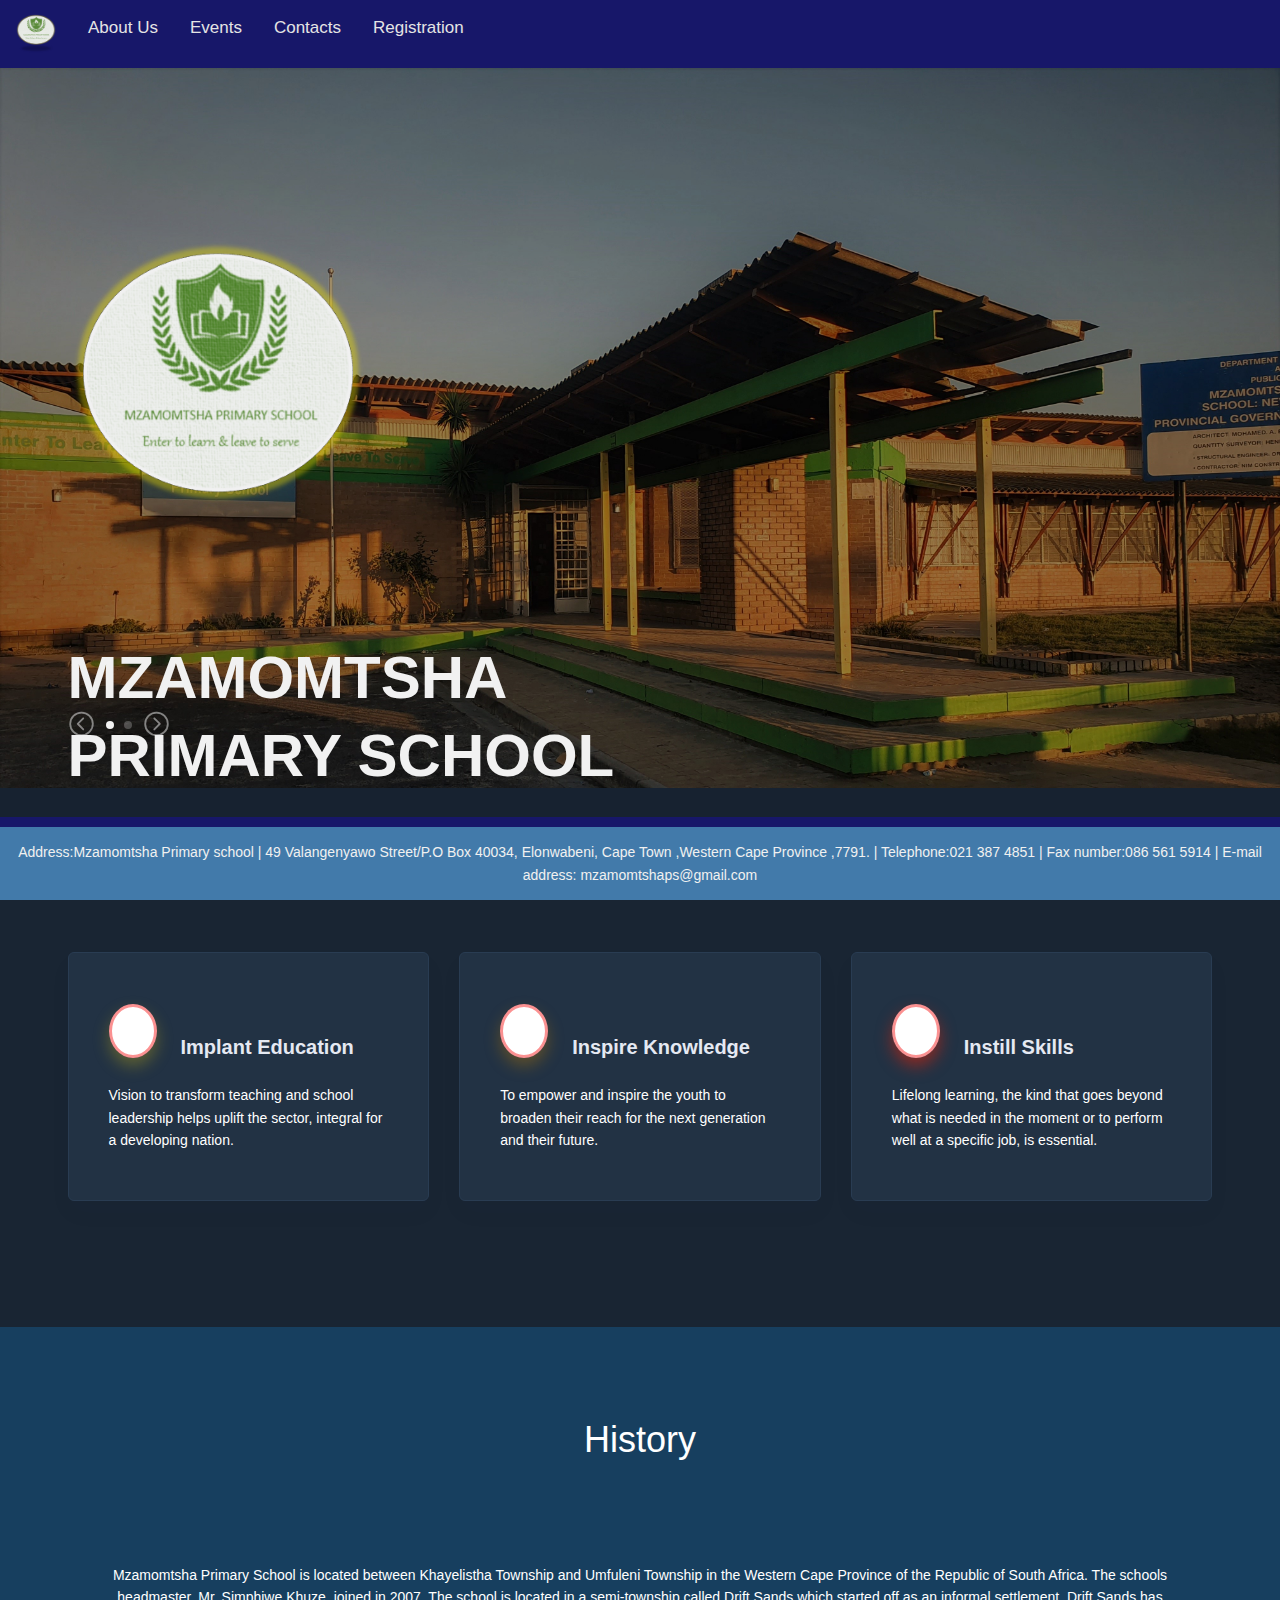
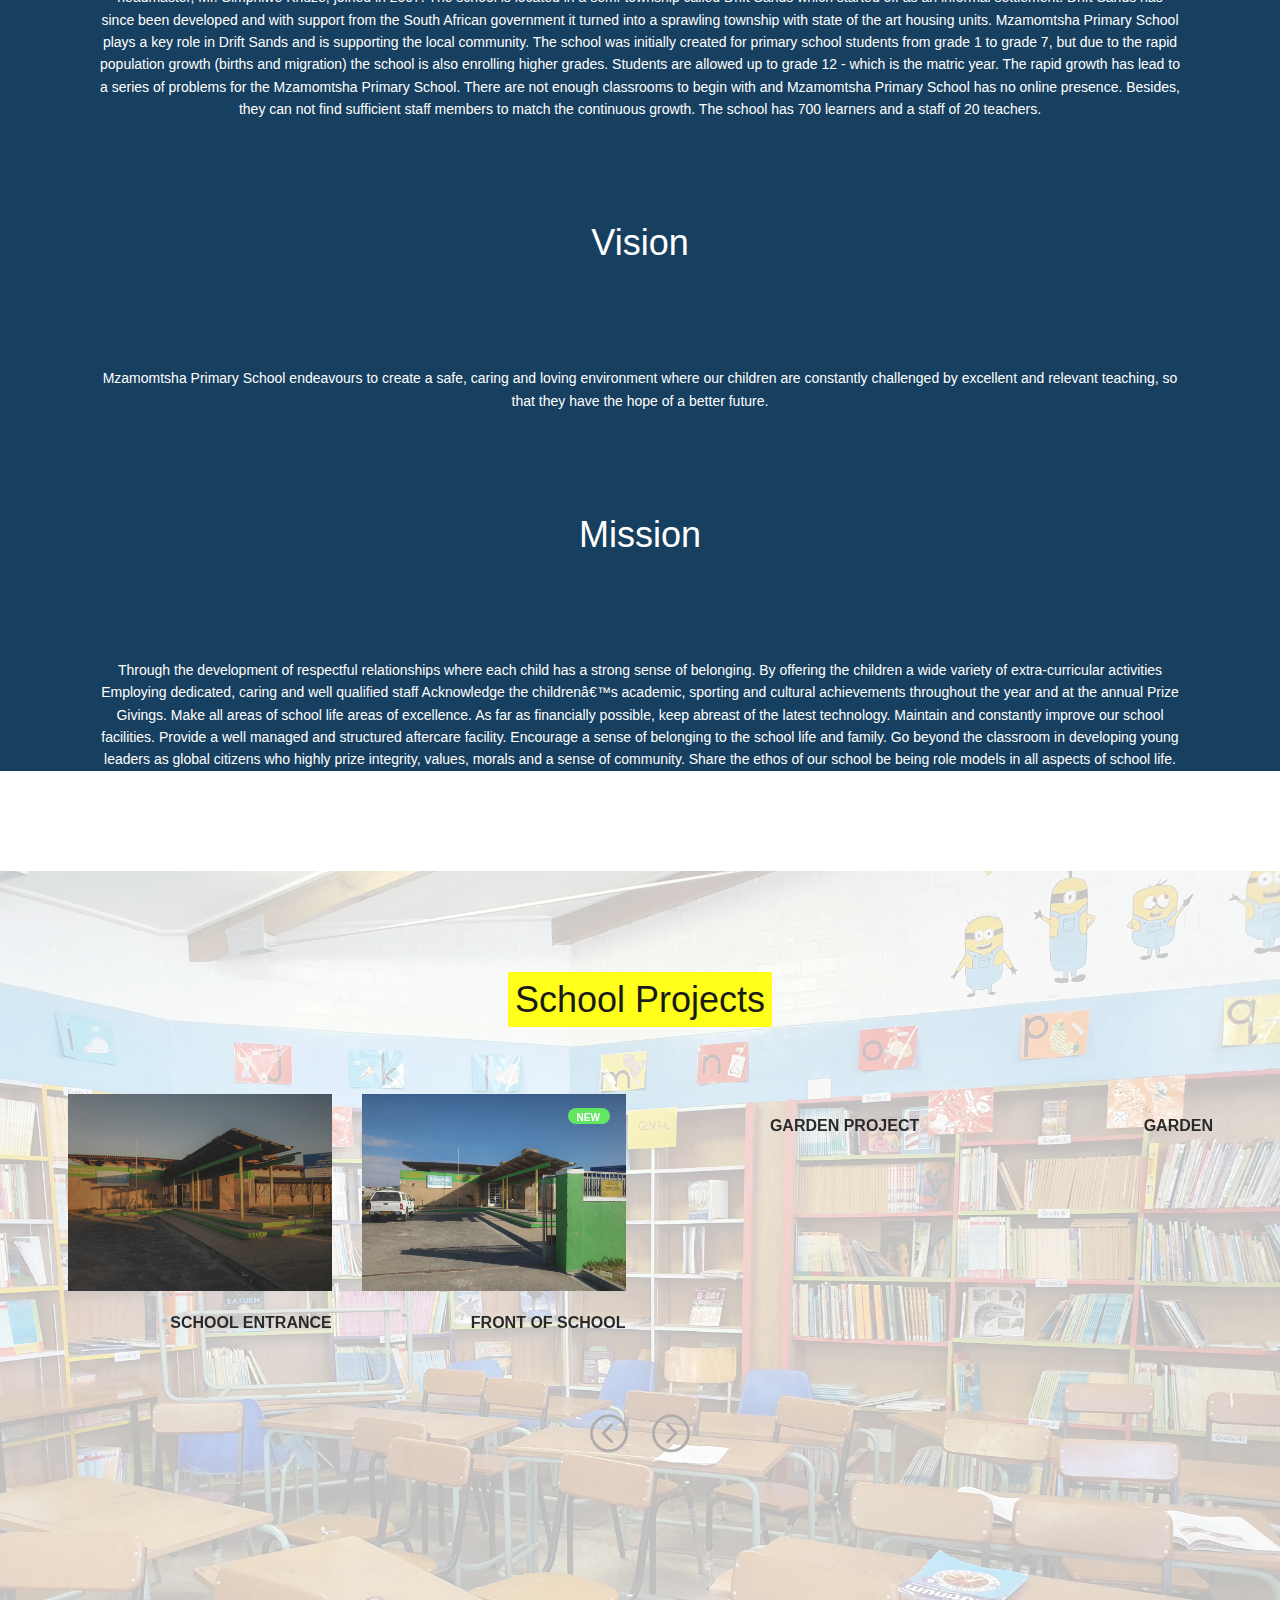
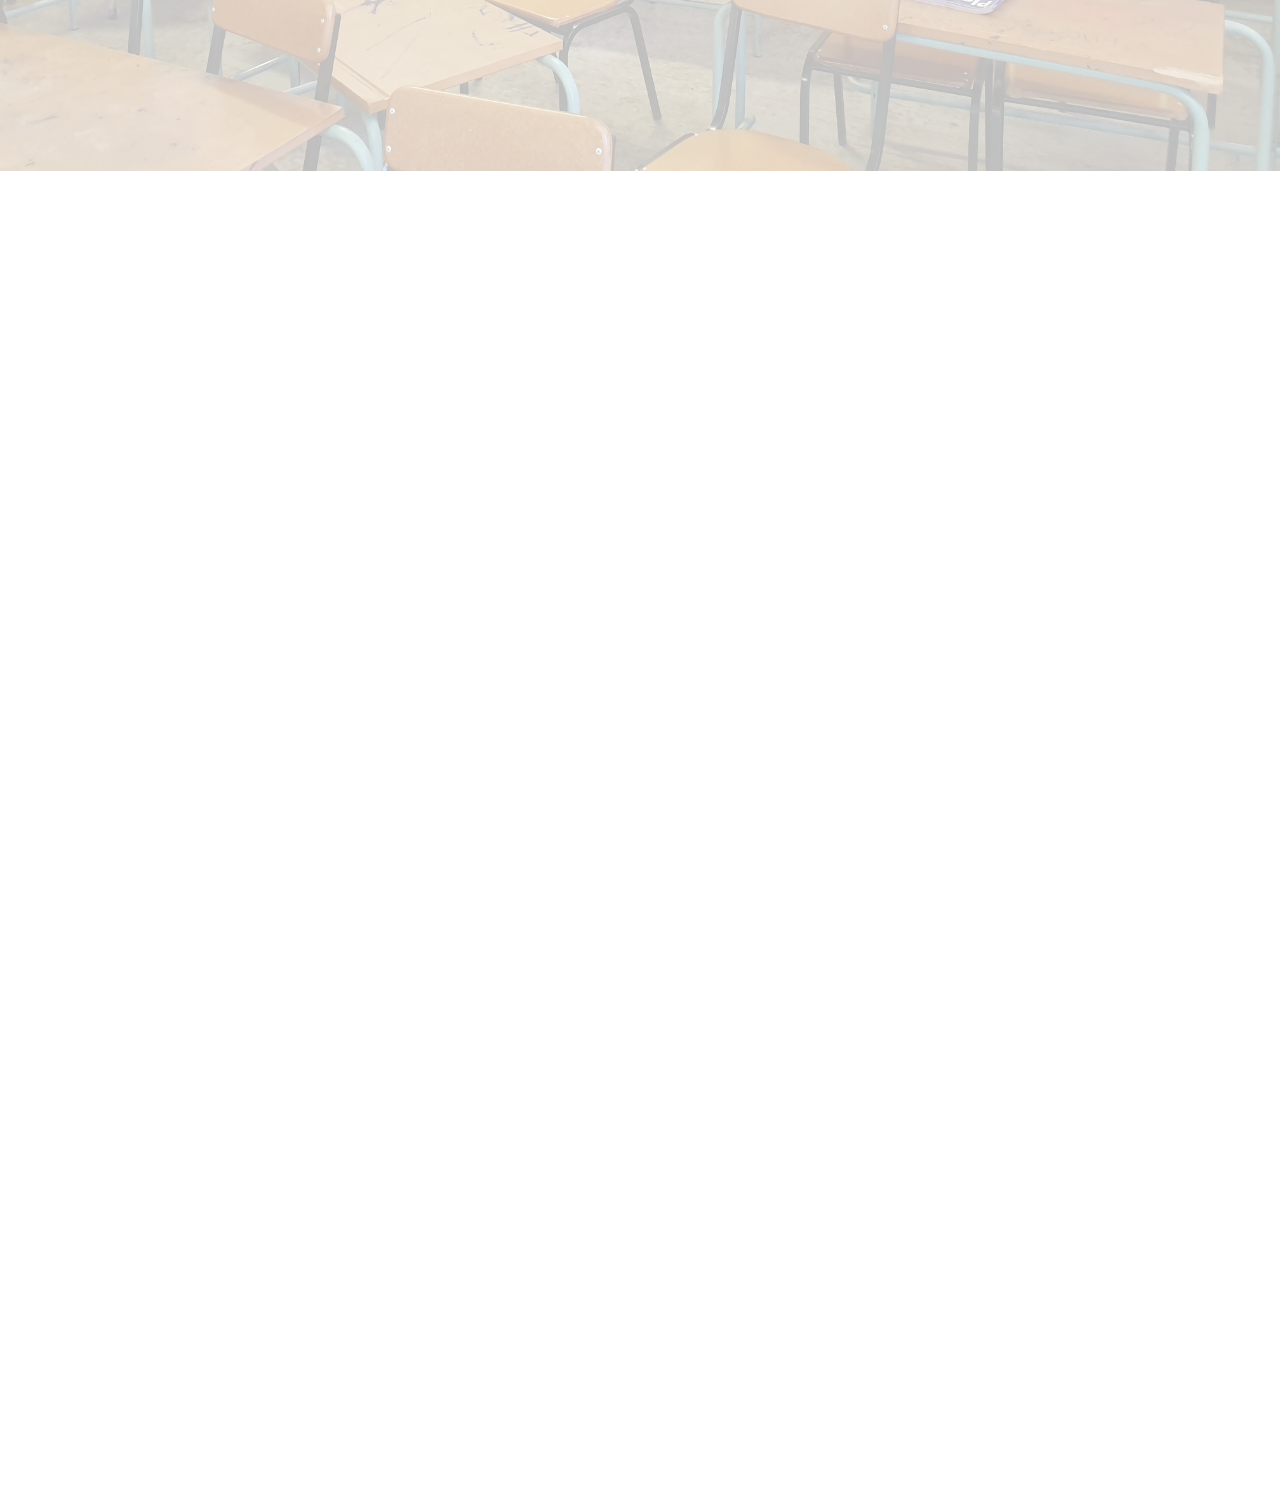
==== commit 612ec9d2: "added navbar color change on click, clean up" ====
--- a/index1.html
+++ b/index1.html
@@ -12,7 +12,7 @@
 	<!-- Google Font -->
 	<link href="https://fonts.googleapis.com/css?family=Josefin+Sans:300,300i,400,400i,700,700i" rel="stylesheet">
 
-
+	<script src="./js/my-javascript.js"></script>
 	<!-- Stylesheets -->
 	<link rel="stylesheet" href="css/bootstrap.min.css"/>
 	<link rel="stylesheet" href="css/font-awesome.min.css"/>
@@ -128,14 +128,12 @@
 		<div id="navbar">
 			<a href="#"><img src="logo1.png" style="width: 40px;height: 40px;"></a>
 			<a href="#history">About Us</a>
-			<a href="#schoolProject">Events</a>
+			<a id="event-id"  onclick="func()" href="#schoolProject" >Events</a>
 			<a href="#footerDiv">Contacts</a>
-			<button onclick="functionName('red')" ><div class="content-wrap">
-				<h2 id="content-title">Registration</h2>
-				<p><a href="index.html" class="btn">Click Here</a></p>
-			</div></button>
-			<div style="width: 100%; height: 10px; background-color: steelblue;z-index: 104;background-attachment: fixed;"></div>
+			<a  href="index.html"   id="content-title">Registration</a>
 		</div>
+
+		
 		
 		<div class="hero-slider owl-carousel">
 			<div class="hs-item set-bg" data-setbg="pics/1.jpg">
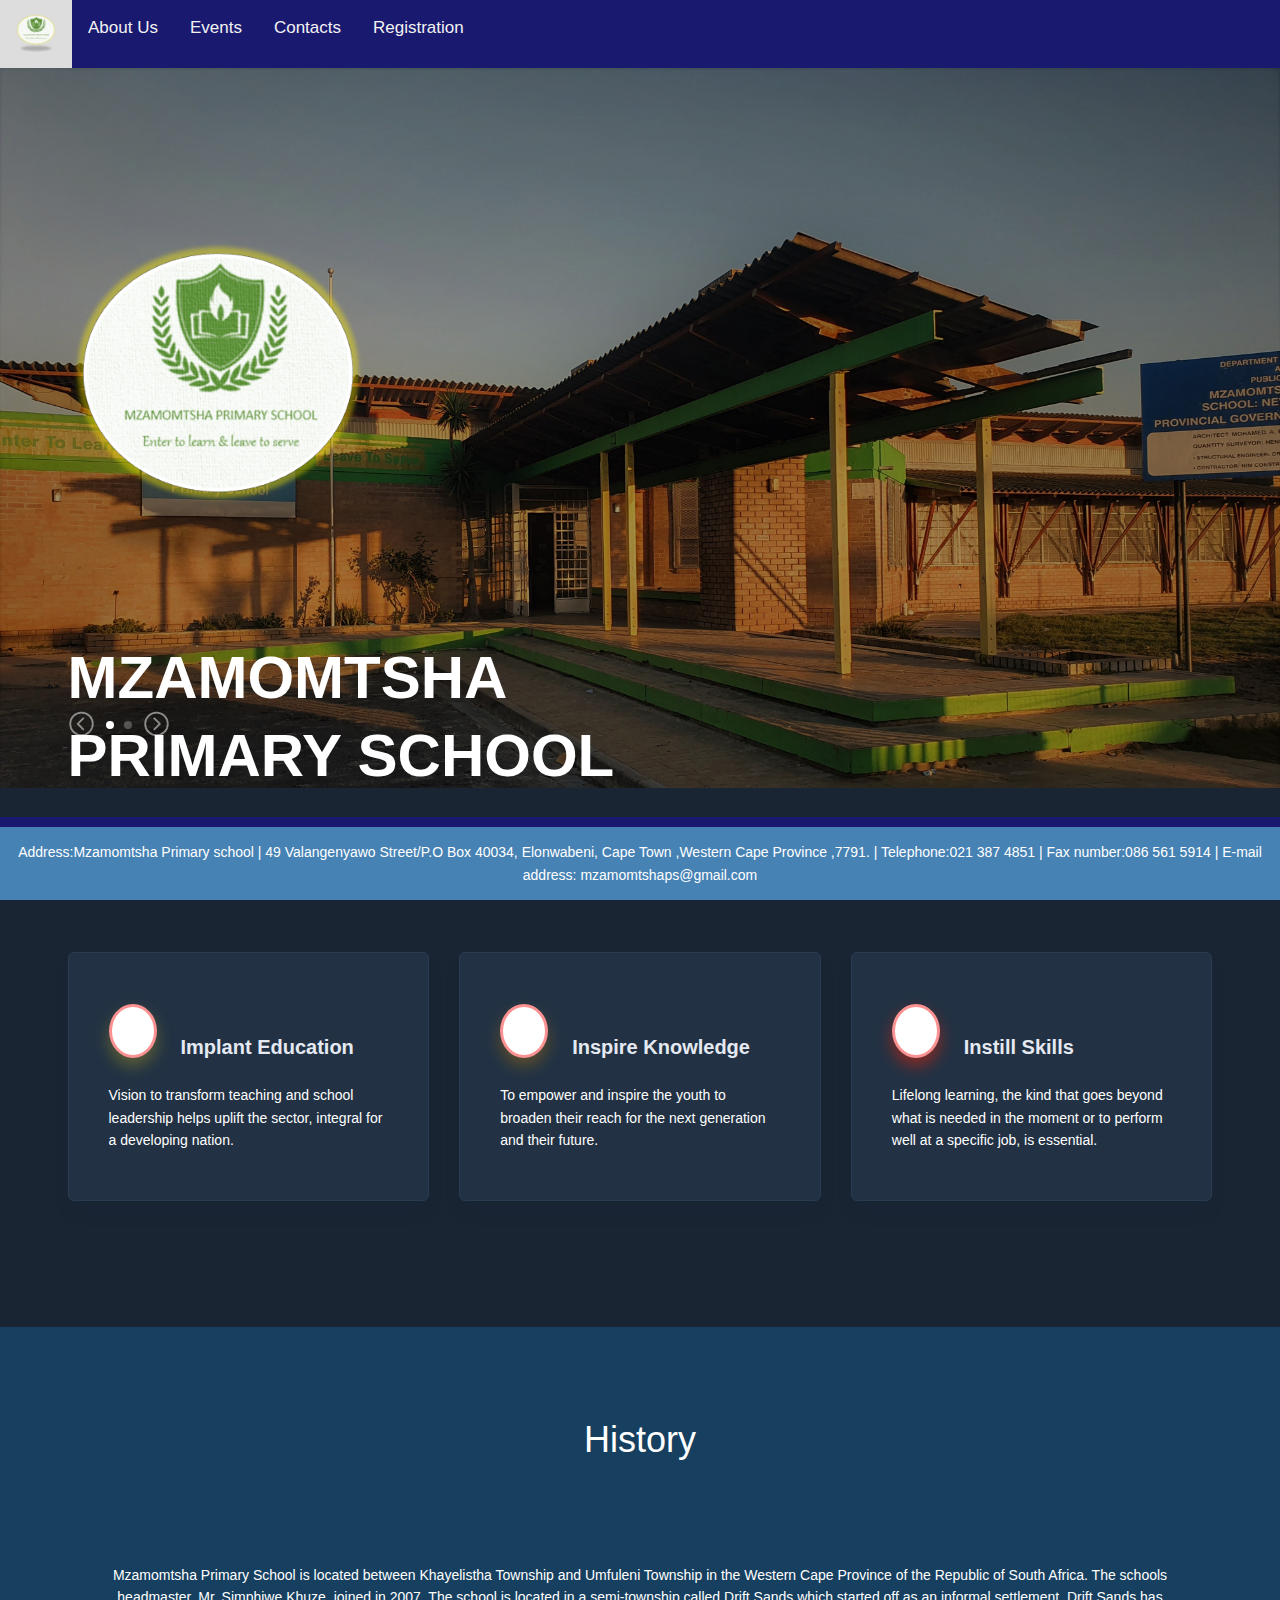
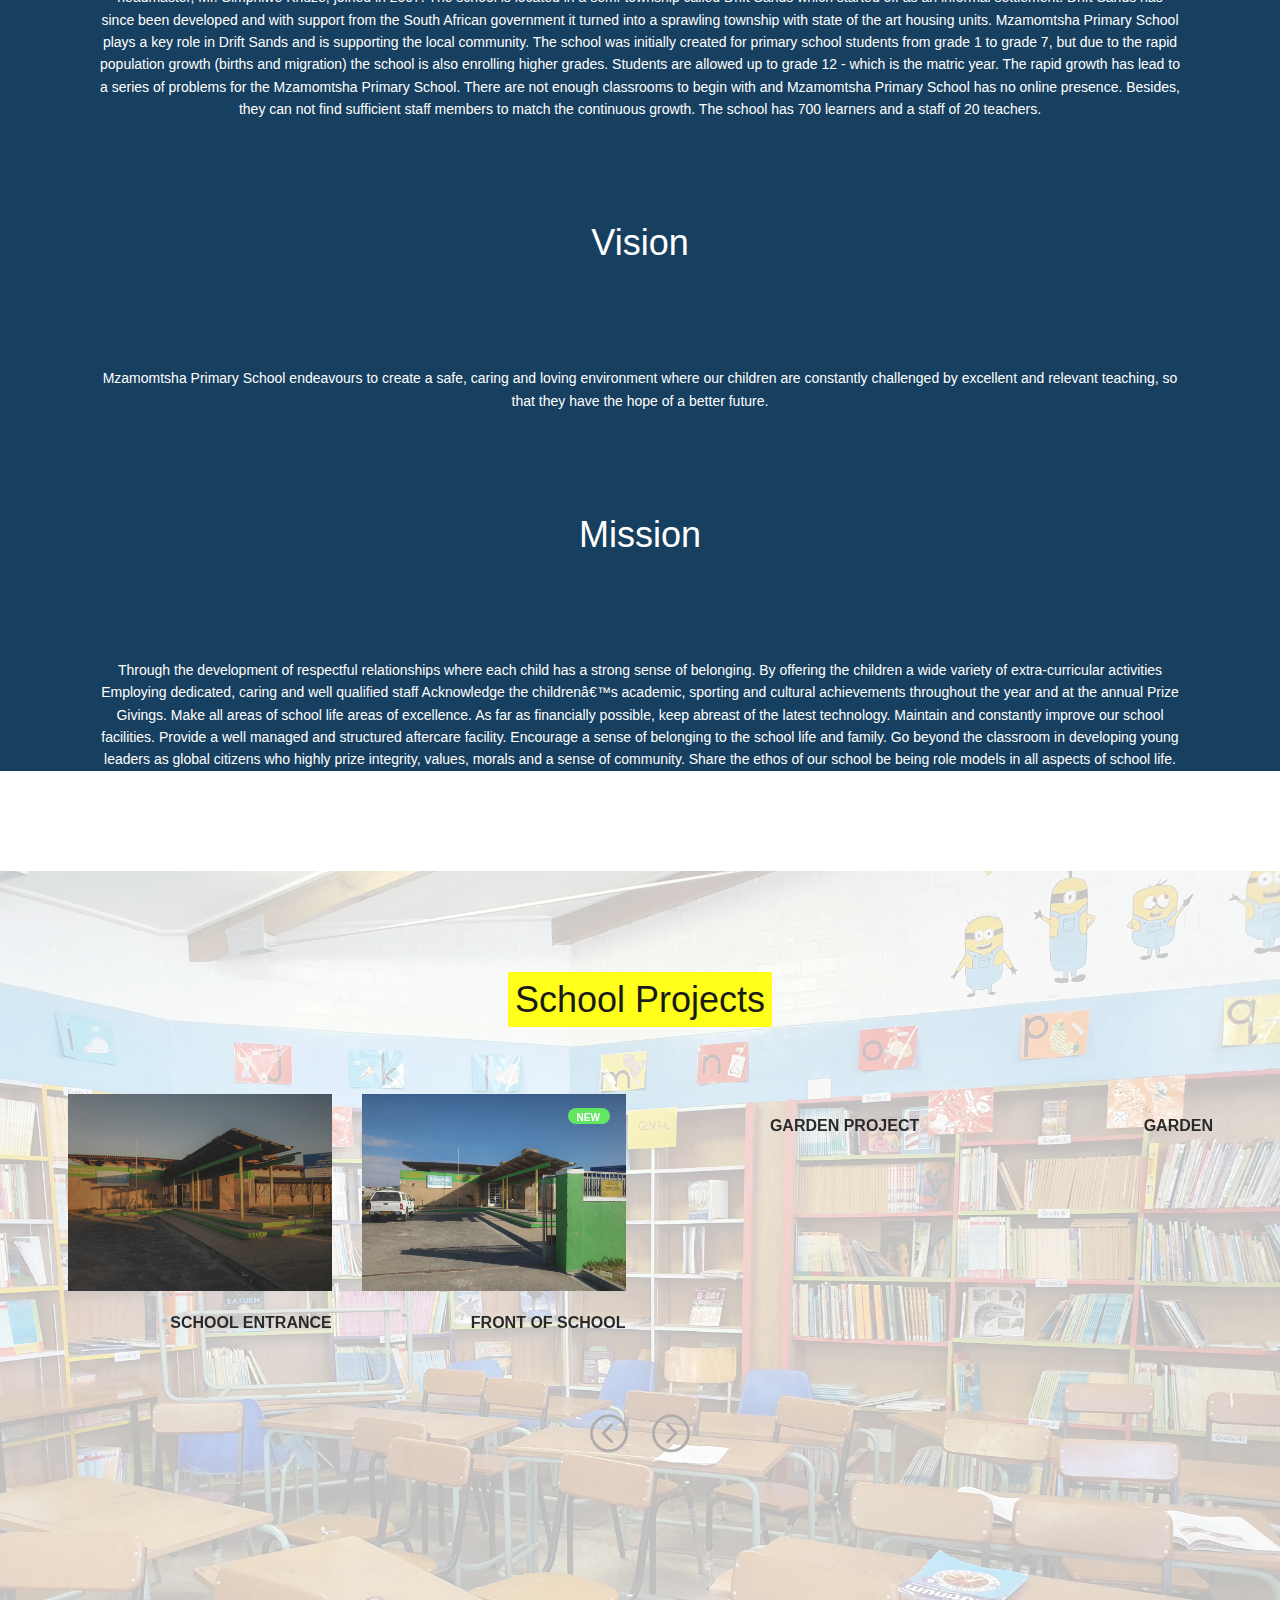
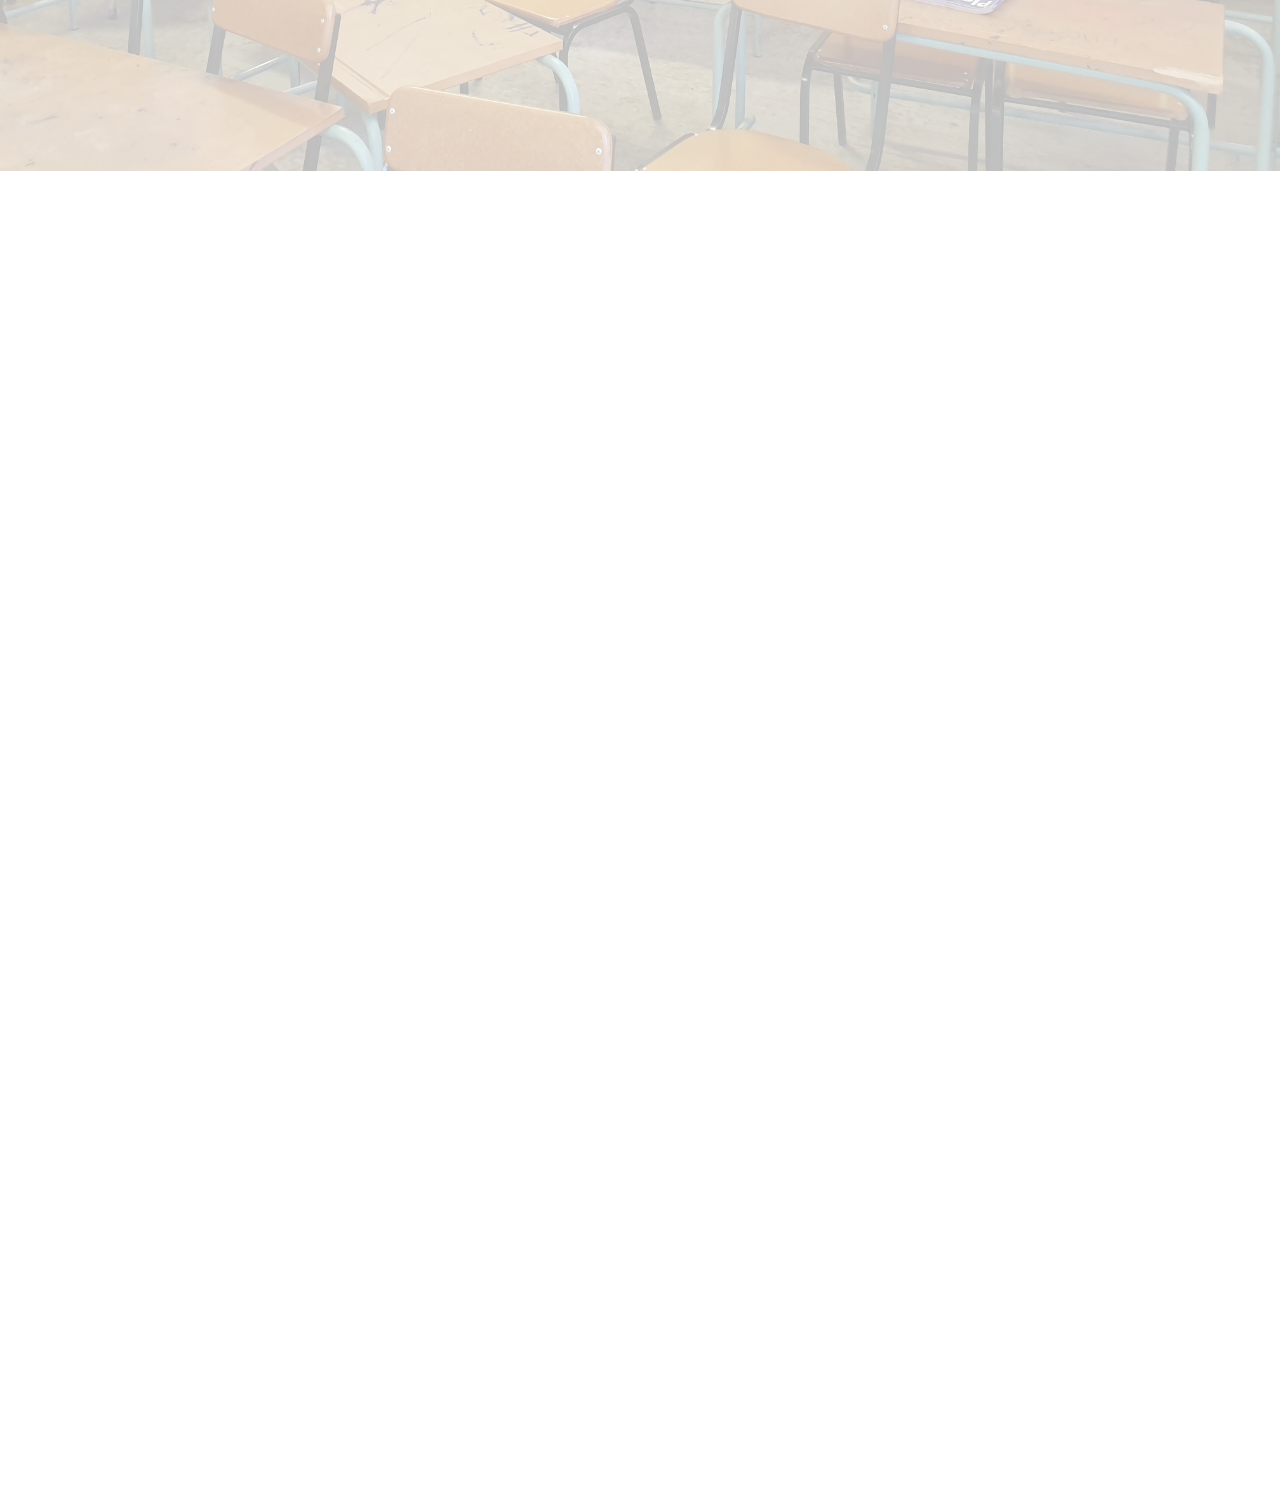
==== commit 96bc5a54: "renamed index.html" ====
--- a/index1.html
+++ b/index1.html
@@ -132,8 +132,6 @@
 			<a href="#footerDiv">Contacts</a>
 			<a  href="index.html"   id="content-title">Registration</a>
 		</div>
-
-		
 		
 		<div class="hero-slider owl-carousel">
 			<div class="hs-item set-bg" data-setbg="pics/1.jpg">
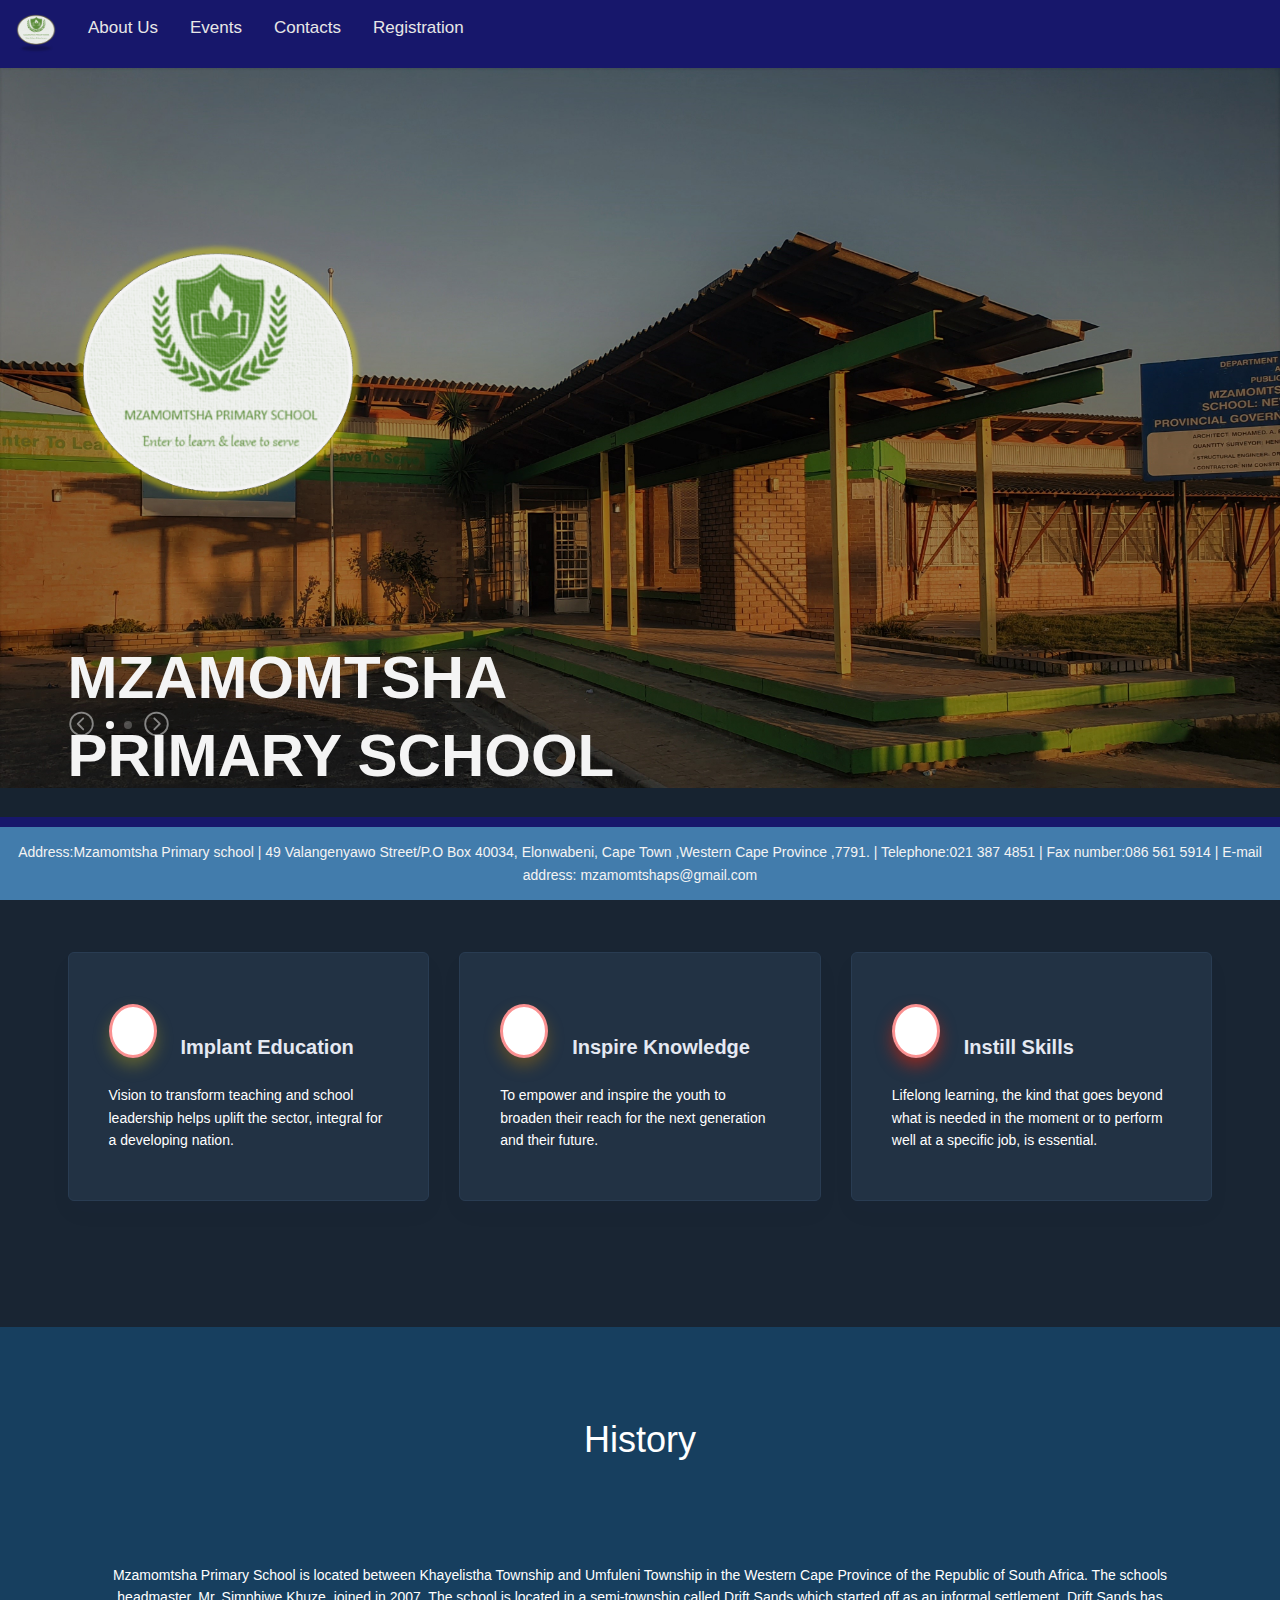
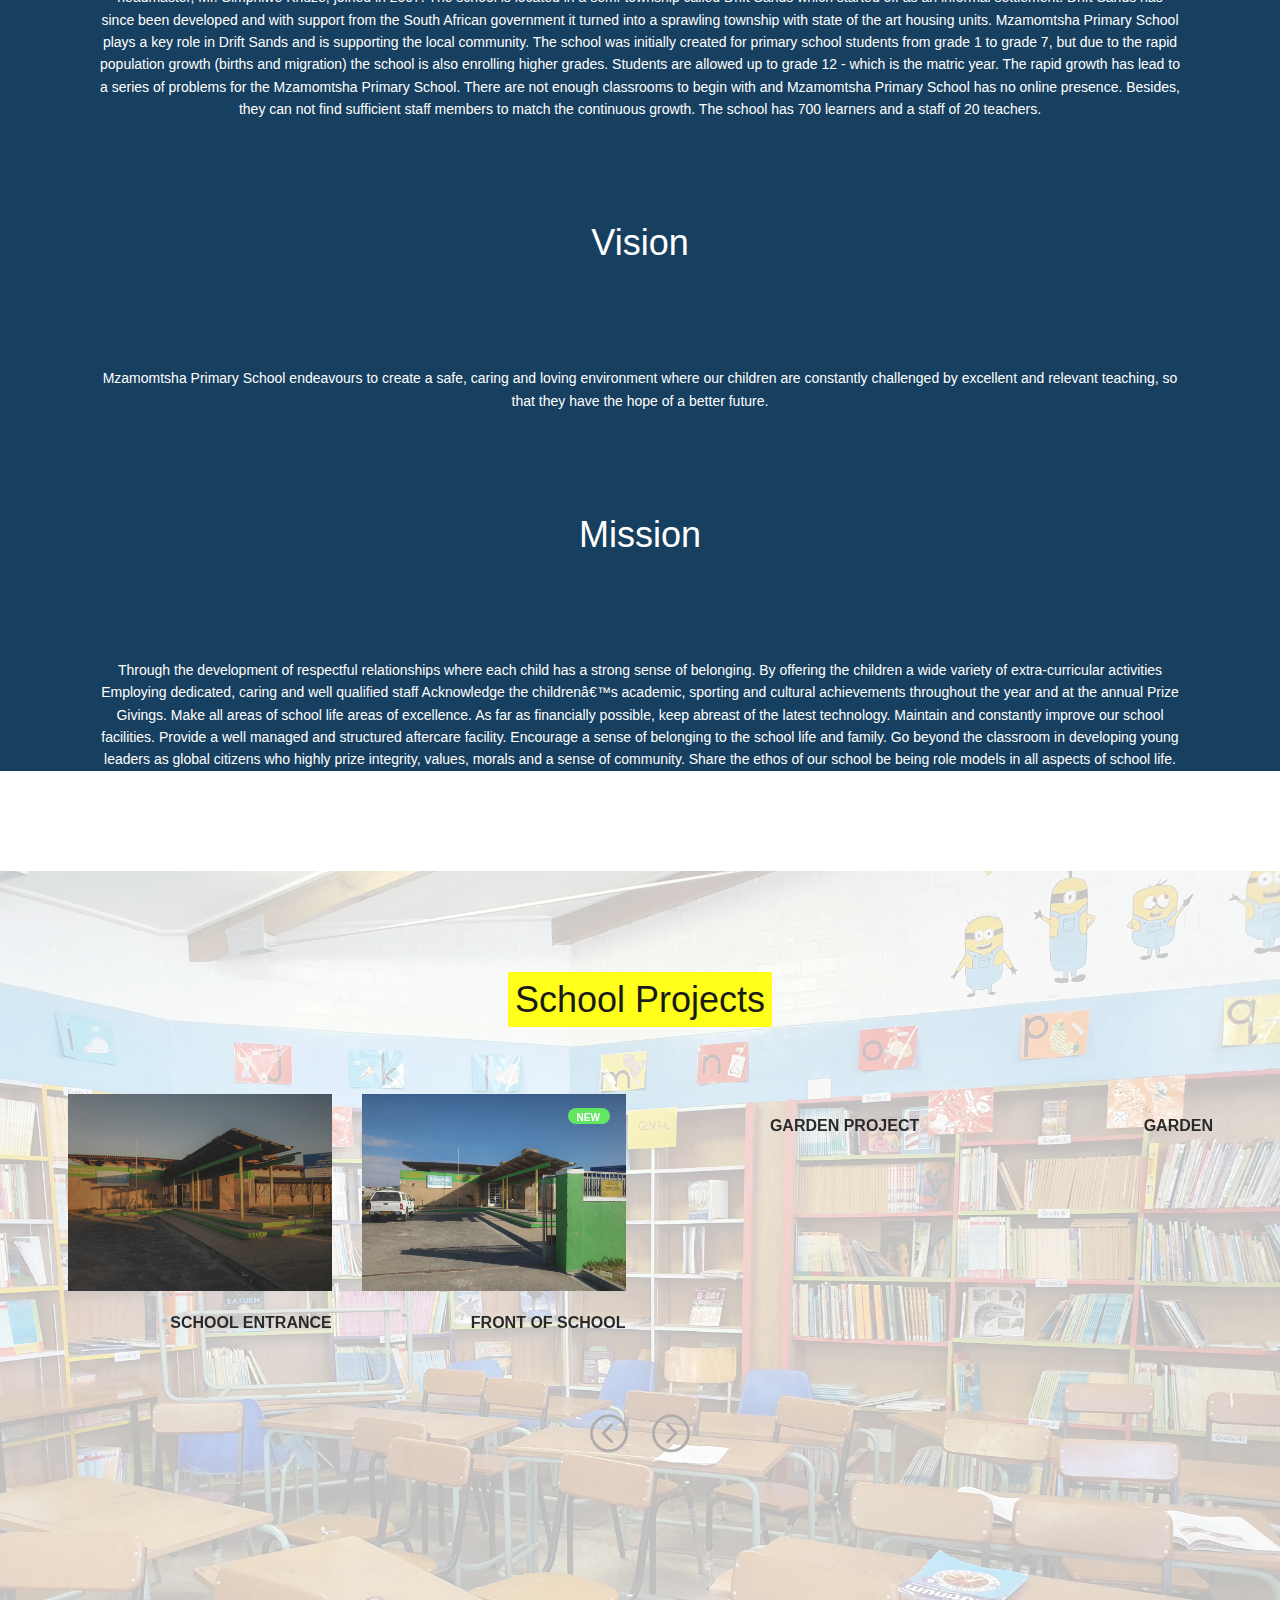
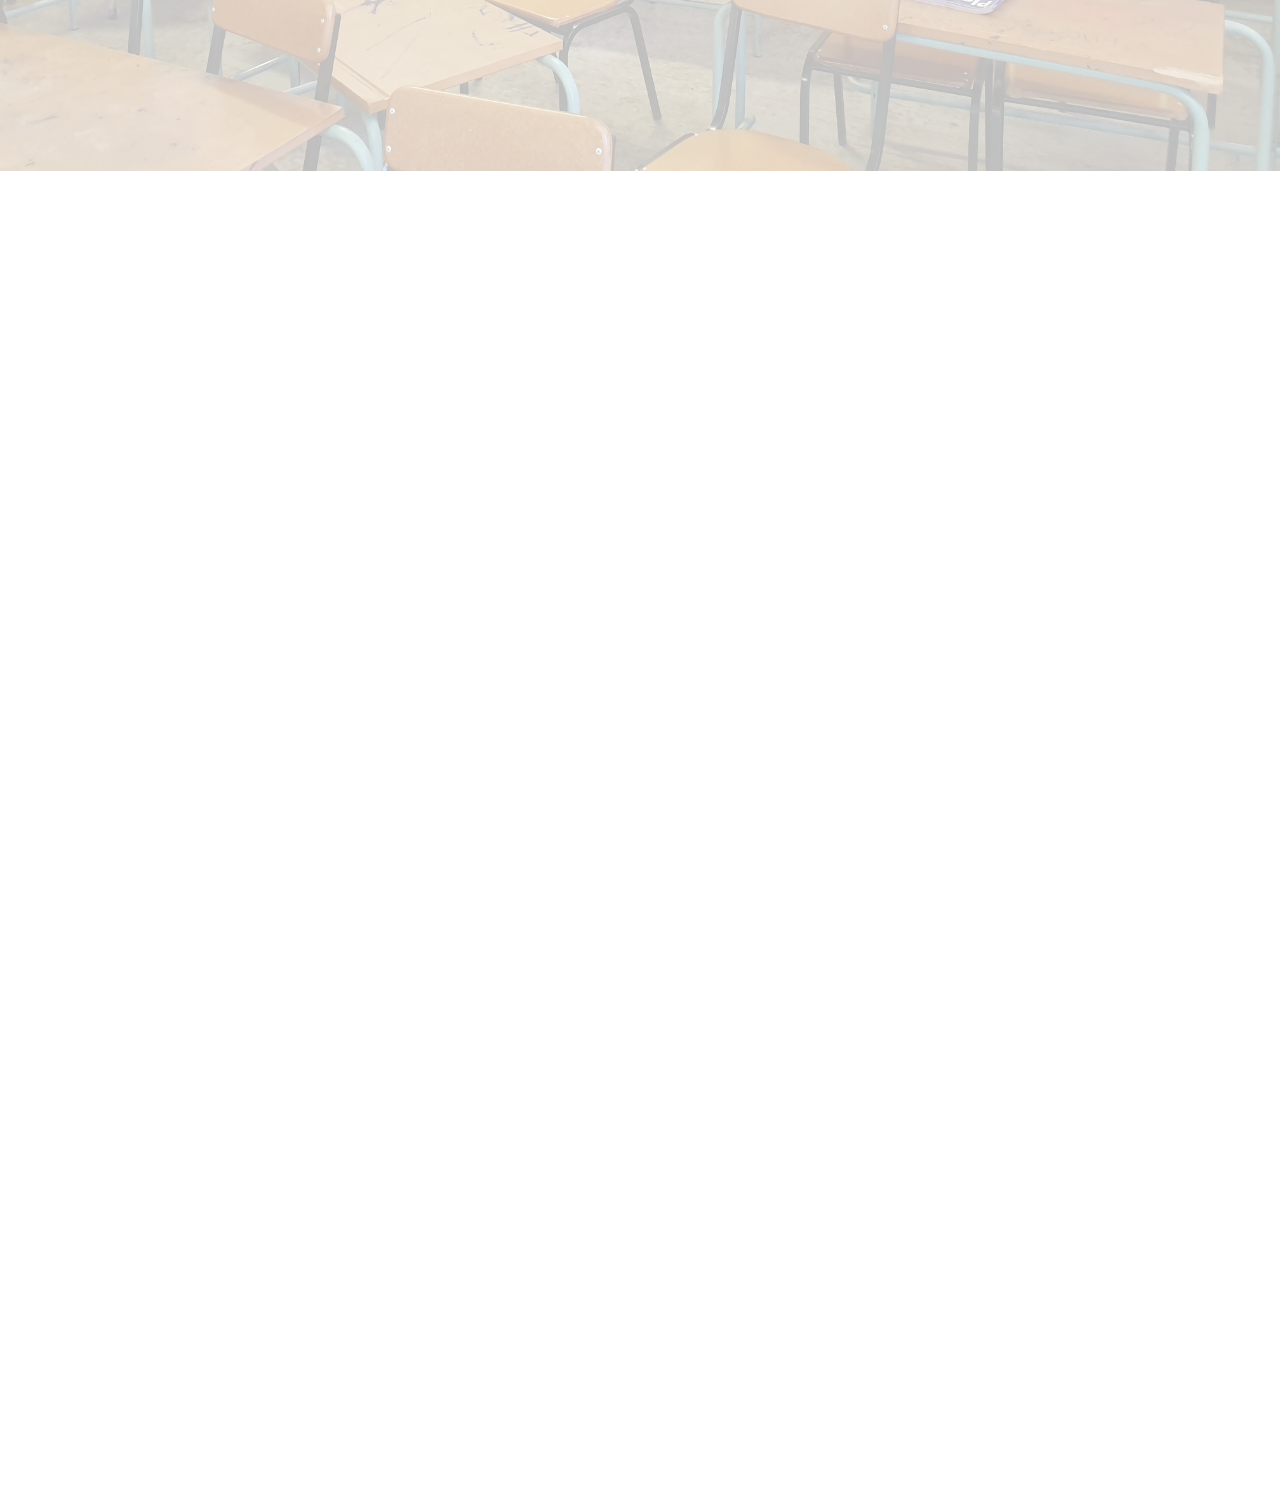
==== commit e6aab8f1: "changed index.html to registration.html" ====
--- a/index1.html
+++ b/index1.html
@@ -130,7 +130,7 @@
 			<a href="#history">About Us</a>
 			<a id="event-id"  onclick="func()" href="#schoolProject" >Events</a>
 			<a href="#footerDiv">Contacts</a>
-			<a  href="index.html"   id="content-title">Registration</a>
+			<a  href="registration.html"   id="content-title">Registration</a>
 		</div>
 		
 		<div class="hero-slider owl-carousel">
